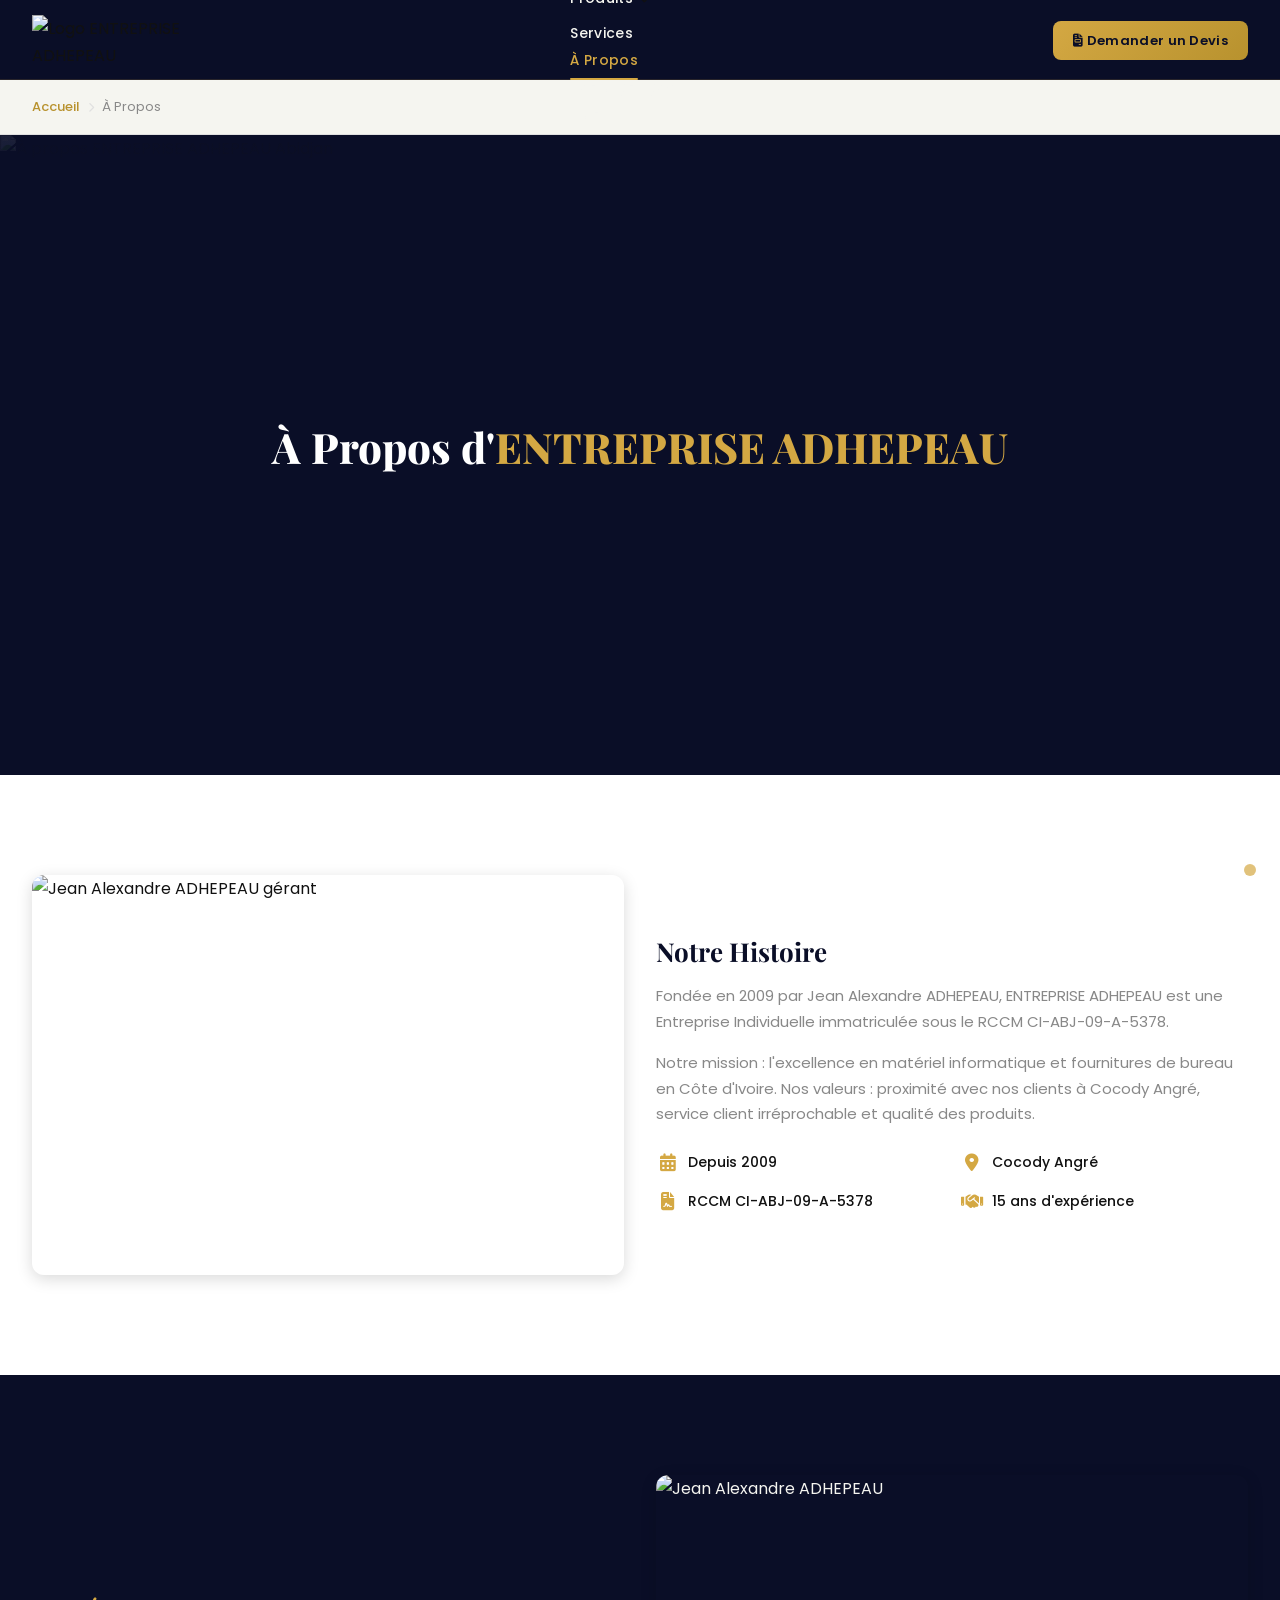
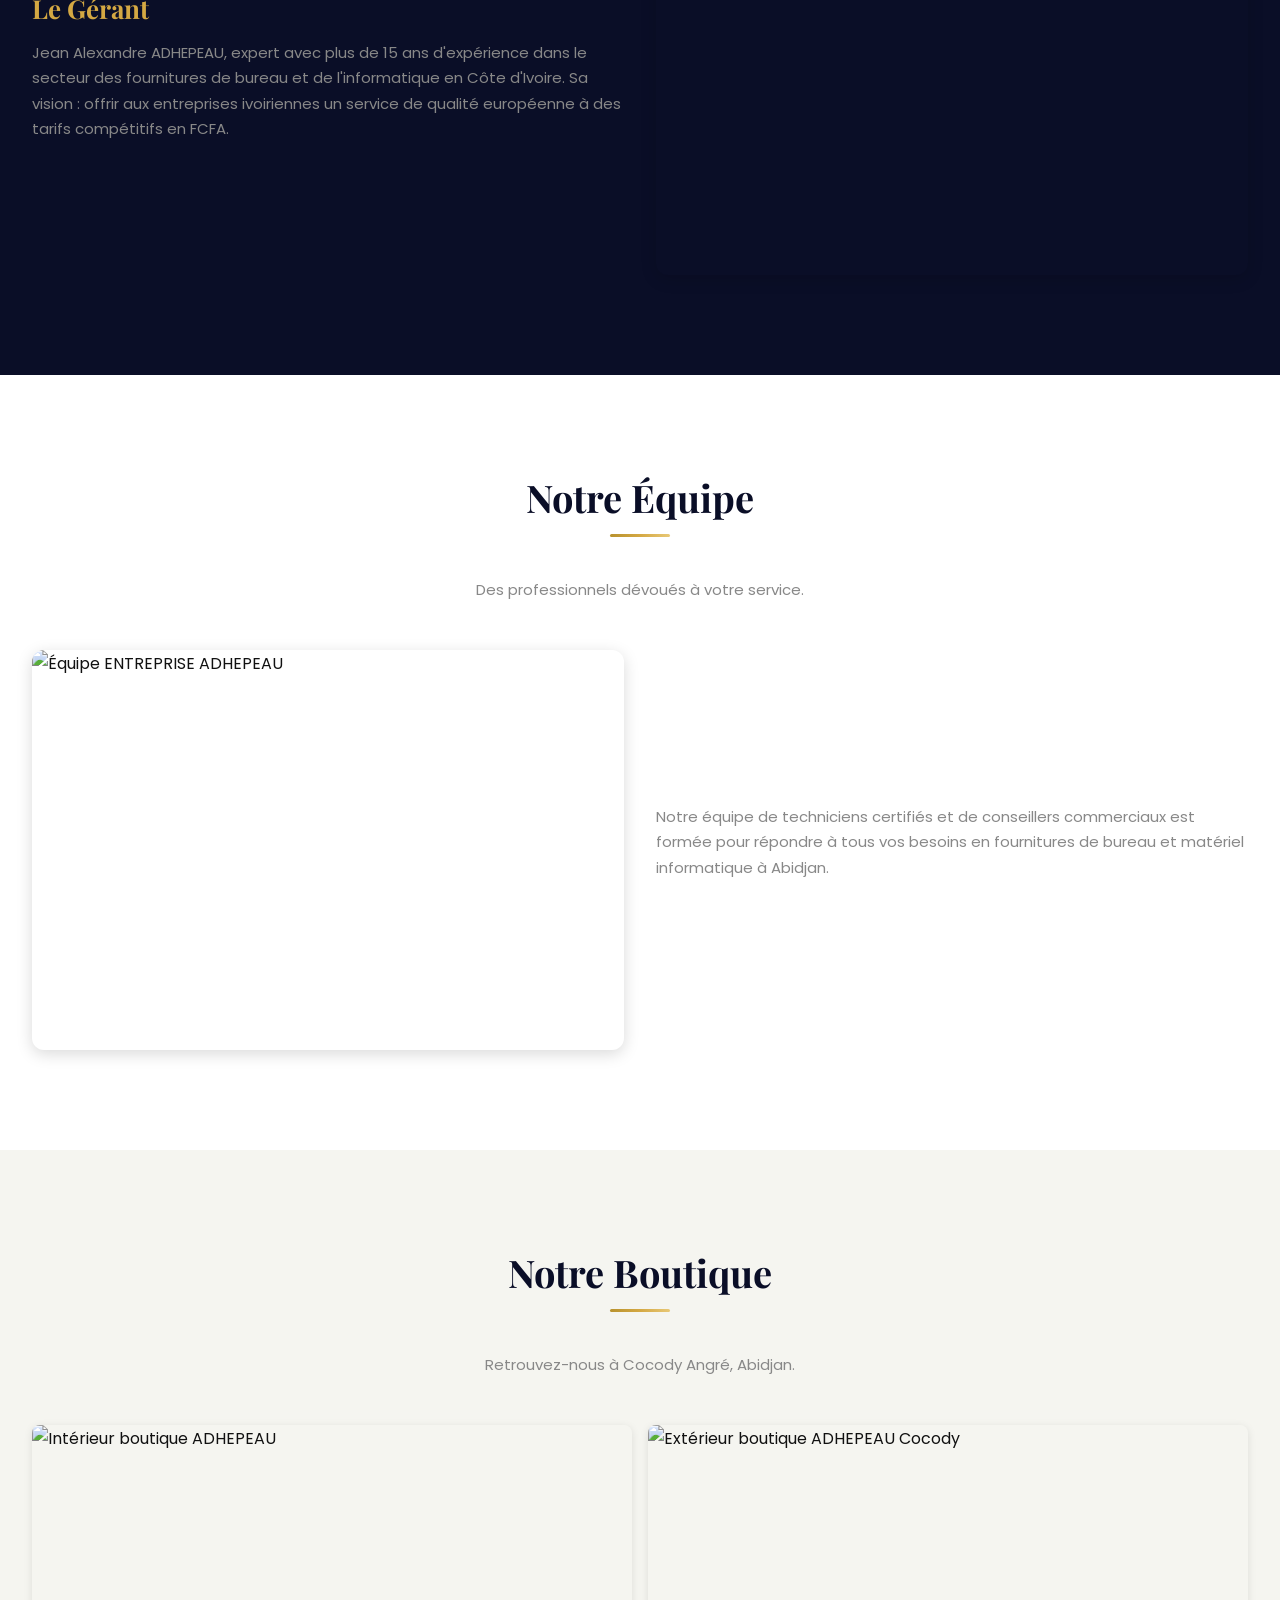
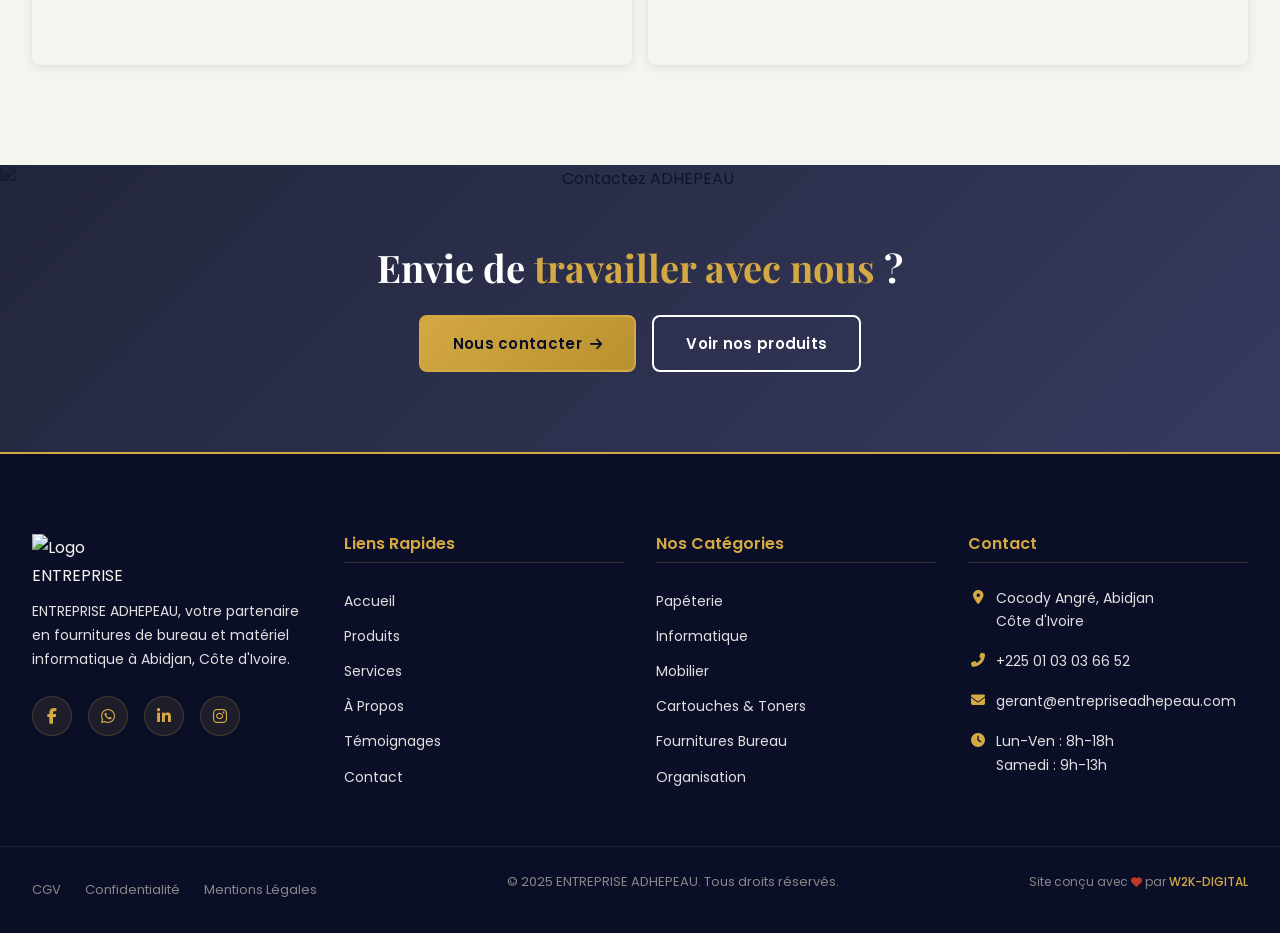
==== a-propos.html @ 92492544 "Create a-propos.html" ====
<!DOCTYPE html>
<html lang="fr">
<head>
  <meta charset="UTF-8">
  <meta name="viewport" content="width=device-width, initial-scale=1.0">
  <meta http-equiv="X-UA-Compatible" content="IE=edge">
  <title>À Propos ENTREPRISE ADHEPEAU | Abidjan Cocody</title>
  <meta name="description" content="Histoire et équipe ENTREPRISE ADHEPEAU : fournitures bureau Abidjan depuis 2009. Mission qualité en Côte d'Ivoire !">
  <meta name="robots" content="index, follow">
  <link rel="canonical" href="https://www.entrepriseadhepeau.com/a-propos.html">
  <meta property="og:title" content="À Propos ENTREPRISE ADHEPEAU | Abidjan Cocody">
  <meta property="og:description" content="Histoire et équipe ENTREPRISE ADHEPEAU : fournitures bureau Abidjan depuis 2009. Mission qualité en Côte d'Ivoire !">
  <meta property="og:image" content="images/a-propos/gerant-adhepeau.jpg">
  <meta property="og:url" content="https://www.entrepriseadhepeau.com/a-propos.html">
  <meta property="og:type" content="website">
  <meta property="og:locale" content="fr_CI">
  <meta name="twitter:card" content="summary_large_image">
  <meta name="twitter:title" content="À Propos ENTREPRISE ADHEPEAU | Abidjan Cocody">
  <meta name="twitter:description" content="Histoire et équipe ENTREPRISE ADHEPEAU : fournitures bureau Abidjan depuis 2009. Mission qualité en Côte d'Ivoire !">
  <meta name="twitter:image" content="images/a-propos/gerant-adhepeau.jpg">
  <link rel="icon" type="image/x-icon" href="images/logo/favicon.ico">
  <link rel="stylesheet" href="https://cdnjs.cloudflare.com/ajax/libs/font-awesome/6.5.1/css/all.min.css">
  <link rel="preconnect" href="https://fonts.googleapis.com">
  <link rel="preconnect" href="https://fonts.gstatic.com" crossorigin>
  <link rel="stylesheet" href="css/style.css">
</head>

<body data-next-page="temoignages.html">

  <header class="header" role="banner"><div class="container"><div class="header-logo"><a href="index.html"><img src="images/logo/logo-adhepeau.png" alt="Logo ENTREPRISE ADHEPEAU" width="160" height="50"></a></div><nav class="nav-menu" role="navigation"><ul><li><a href="index.html">Accueil</a></li><li class="nav-has-dropdown"><span class="nav-dropdown-toggle"><a href="produits.html">Produits</a><i class="fas fa-chevron-down"></i></span><ul class="nav-dropdown"><li><a href="papeterie.html"><i class="fas fa-pen-fancy"></i> Papéterie</a></li><li><a href="fournitures-bureau.html"><i class="fas fa-paperclip"></i> Fournitures Bureau</a></li><li><a href="informatique.html"><i class="fas fa-desktop"></i> Informatique</a></li><li><a href="cartouches-toners.html"><i class="fas fa-fill-drip"></i> Cartouches &amp; Toners</a></li><li><a href="mobilier.html"><i class="fas fa-chair"></i> Mobilier Bureau</a></li><li><a href="organisation-classement.html"><i class="fas fa-folder-open"></i> Organisation &amp; Classement</a></li></ul></li><li><a href="services.html">Services</a></li><li><a href="a-propos.html" class="active">À Propos</a></li><li><a href="temoignages.html">Témoignages</a></li><li><a href="contact.html">Contact</a></li></ul></nav><div class="header-cta"><a href="contact.html" class="btn-cta-header"><i class="fas fa-file-invoice"></i> Demander un Devis</a></div><button class="hamburger" aria-label="Ouvrir le menu"><i class="fas fa-bars"></i></button></div></header>

  <div class="mobile-menu-overlay"></div>
  <div class="mobile-menu"><div class="mobile-menu-header"><img src="images/logo/logo-adhepeau.png" alt="Logo" width="120" height="38"><button class="mobile-menu-close"><i class="fas fa-times"></i></button></div><ul class="mobile-nav"><li><a href="index.html"><i class="fas fa-home"></i> Accueil</a></li><li><span class="mobile-dropdown-toggle"><a href="produits.html"><i class="fas fa-boxes"></i> Produits</a><i class="fas fa-chevron-down"></i></span><ul class="mobile-dropdown"><li><a href="papeterie.html"><i class="fas fa-pen-fancy"></i> Papéterie</a></li><li><a href="fournitures-bureau.html"><i class="fas fa-paperclip"></i> Fournitures Bureau</a></li><li><a href="informatique.html"><i class="fas fa-desktop"></i> Informatique</a></li><li><a href="cartouches-toners.html"><i class="fas fa-fill-drip"></i> Cartouches &amp; Toners</a></li><li><a href="mobilier.html"><i class="fas fa-chair"></i> Mobilier Bureau</a></li><li><a href="organisation-classement.html"><i class="fas fa-folder-open"></i> Organisation &amp; Classement</a></li></ul></li><li><a href="services.html"><i class="fas fa-tools"></i> Services</a></li><li><a href="a-propos.html"><i class="fas fa-building"></i> À Propos</a></li><li><a href="temoignages.html"><i class="fas fa-star"></i> Témoignages</a></li><li><a href="contact.html"><i class="fas fa-envelope"></i> Contact</a></li></ul><div class="mobile-menu-cta"><a href="contact.html" class="btn btn-primary"><i class="fas fa-file-invoice"></i> Demander un Devis</a></div></div>

  <div class="header-spacer"></div>

  <nav class="breadcrumbs" aria-label="Fil d'Ariane"><div class="container"><ol class="breadcrumbs-list"><li><a href="index.html">Accueil</a></li><li class="separator"><i class="fas fa-chevron-right" style="font-size:10px"></i></li><li><span>À Propos</span></li></ol></div></nav>

  <main role="main">
    <section class="hero hero-inner" data-autoscroll>
      <div class="hero-bg"><picture><source srcset="images/hero/hero-a-propos.webp" type="image/webp"><img src="images/hero/hero-a-propos.jpg" alt="À propos ENTREPRISE ADHEPEAU Abidjan" width="1920" height="600"></picture></div>
      <div class="hero-overlay"></div>
      <div class="container"><div class="hero-content"><h1>À Propos d'<span>ENTREPRISE ADHEPEAU</span></h1></div></div>
    </section>

    <!-- Histoire -->
    <section class="section" data-autoscroll>
      <div class="container">
        <div class="about-grid">
          <div class="about-image"><picture><source srcset="images/a-propos/gerant-adhepeau.webp" type="image/webp"><img src="images/a-propos/gerant-adhepeau.jpg" alt="Jean Alexandre ADHEPEAU gérant" loading="lazy" width="600" height="400"></picture></div>
          <div class="about-text">
            <h2>Notre Histoire</h2>
            <p>Fondée en 2009 par Jean Alexandre ADHEPEAU, ENTREPRISE ADHEPEAU est une Entreprise Individuelle immatriculée sous le RCCM CI-ABJ-09-A-5378.</p>
            <p>Notre mission : l'excellence en matériel informatique et fournitures de bureau en Côte d'Ivoire. Nos valeurs : proximité avec nos clients à Cocody Angré, service client irréprochable et qualité des produits.</p>
            <div class="about-info">
              <div class="about-info-item"><i class="fas fa-calendar-alt"></i><span>Depuis 2009</span></div>
              <div class="about-info-item"><i class="fas fa-map-marker-alt"></i><span>Cocody Angré</span></div>
              <div class="about-info-item"><i class="fas fa-file-contract"></i><span>RCCM CI-ABJ-09-A-5378</span></div>
              <div class="about-info-item"><i class="fas fa-handshake"></i><span>15 ans d'expérience</span></div>
            </div>
          </div>
        </div>
      </div>
    </section>

    <!-- Gérant -->
    <section class="section section-nuit" data-autoscroll>
      <div class="container">
        <div class="about-grid">
          <div class="about-text">
            <h2>Le Gérant</h2>
            <p>Jean Alexandre ADHEPEAU, expert avec plus de 15 ans d'expérience dans le secteur des fournitures de bureau et de l'informatique en Côte d'Ivoire. Sa vision : offrir aux entreprises ivoiriennes un service de qualité européenne à des tarifs compétitifs en FCFA.</p>
          </div>
          <div class="about-image"><picture><source srcset="images/a-propos/gerant-adhepeau.webp" type="image/webp"><img src="images/a-propos/gerant-adhepeau.jpg" alt="Jean Alexandre ADHEPEAU" loading="lazy" width="600" height="400"></picture></div>
        </div>
      </div>
    </section>

    <!-- Équipe -->
    <section class="section" data-autoscroll>
      <div class="container">
        <div class="section-title"><h2>Notre Équipe</h2><p>Des professionnels dévoués à votre service.</p></div>
        <div class="about-grid">
          <div class="about-image"><picture><source srcset="images/a-propos/equipe-adhepeau.webp" type="image/webp"><img src="images/a-propos/equipe-adhepeau.jpg" alt="Équipe ENTREPRISE ADHEPEAU" loading="lazy" width="600" height="400"></picture></div>
          <div class="about-text"><p>Notre équipe de techniciens certifiés et de conseillers commerciaux est formée pour répondre à tous vos besoins en fournitures de bureau et matériel informatique à Abidjan.</p></div>
        </div>
      </div>
    </section>

    <!-- Boutique -->
    <section class="section section-blanc-casse" data-autoscroll>
      <div class="container">
        <div class="section-title"><h2>Notre Boutique</h2><p>Retrouvez-nous à Cocody Angré, Abidjan.</p></div>
        <div class="about-gallery">
          <div class="about-gallery-item"><picture><source srcset="images/a-propos/boutique-interieur.webp" type="image/webp"><img src="images/a-propos/boutique-interieur.jpg" alt="Intérieur boutique ADHEPEAU" loading="lazy" width="600" height="400"></picture></div>
          <div class="about-gallery-item"><picture><source srcset="images/a-propos/boutique-exterieur.webp" type="image/webp"><img src="images/a-propos/boutique-exterieur.jpg" alt="Extérieur boutique ADHEPEAU Cocody" loading="lazy" width="600" height="400"></picture></div>
        </div>
      </div>
    </section>

    <!-- CTA -->
    <section class="section-cta" data-autoscroll>
      <div class="hero-bg"><picture><source srcset="images/bg/bg-cta.webp" type="image/webp"><img src="images/bg/bg-cta.jpg" alt="Contactez ADHEPEAU" loading="lazy" width="1920" height="600"></picture></div>
      <div class="hero-overlay"></div>
      <div class="container"><div class="cta-content"><h2>Envie de <span>travailler avec nous</span> ?</h2><div class="hero-buttons" style="justify-content:center"><a href="contact.html" class="btn btn-primary">Nous contacter <i class="fas fa-arrow-right"></i></a><a href="produits.html" class="btn btn-secondary-light">Voir nos produits</a></div></div></div>
    </section>
  </main>

  <footer class="footer" role="contentinfo"><div class="footer-main"><div class="container"><div class="footer-grid"><div class="footer-col footer-about"><img src="images/logo/logo-adhepeau.png" alt="Logo ENTREPRISE ADHEPEAU" width="140" height="44"><p>ENTREPRISE ADHEPEAU, votre partenaire en fournitures de bureau et matériel informatique à Abidjan, Côte d'Ivoire.</p><div class="footer-social"><a href="#" target="_blank" rel="noopener" title="Facebook"><i class="fab fa-facebook-f"></i></a><a href="#" target="_blank" rel="noopener" title="WhatsApp"><i class="fab fa-whatsapp"></i></a><a href="#" target="_blank" rel="noopener" title="LinkedIn"><i class="fab fa-linkedin-in"></i></a><a href="#" target="_blank" rel="noopener" title="Instagram"><i class="fab fa-instagram"></i></a></div></div><div class="footer-col"><h4>Liens Rapides</h4><ul class="footer-links"><li><a href="index.html">Accueil</a></li><li><a href="produits.html">Produits</a></li><li><a href="services.html">Services</a></li><li><a href="a-propos.html">À Propos</a></li><li><a href="temoignages.html">Témoignages</a></li><li><a href="contact.html">Contact</a></li></ul></div><div class="footer-col"><h4>Nos Catégories</h4><ul class="footer-links"><li><a href="papeterie.html">Papéterie</a></li><li><a href="informatique.html">Informatique</a></li><li><a href="mobilier.html">Mobilier</a></li><li><a href="cartouches-toners.html">Cartouches &amp; Toners</a></li><li><a href="fournitures-bureau.html">Fournitures Bureau</a></li><li><a href="organisation-classement.html">Organisation</a></li></ul></div><div class="footer-col"><h4>Contact</h4><div class="footer-contact-item"><i class="fas fa-map-marker-alt"></i><span>Cocody Angré, Abidjan<br>Côte d'Ivoire</span></div><div class="footer-contact-item"><i class="fas fa-phone-alt"></i><a href="tel:+2250103036652">+225 01 03 03 66 52</a></div><div class="footer-contact-item"><i class="fas fa-envelope"></i><a href="mailto:gerant@entrepriseadhepeau.com">gerant@entrepriseadhepeau.com</a></div><div class="footer-contact-item"><i class="fas fa-clock"></i><span>Lun-Ven : 8h-18h<br>Samedi : 9h-13h</span></div></div></div></div></div><div class="footer-bottom"><div class="container"><div class="footer-legal-links"><a href="cgv.html">CGV</a><a href="confidentialite.html">Confidentialité</a><a href="mentions-legales.html">Mentions Légales</a></div><p class="footer-copyright">&copy; 2025 ENTREPRISE ADHEPEAU. Tous droits réservés.</p><p class="footer-credit">Site conçu avec <i class="fas fa-heart"></i> par <a href="mailto:contact@w2k-digital.com">W2K-DIGITAL</a></p></div></div></footer>

  <button class="scroll-top" aria-label="Retour en haut"><i class="fas fa-chevron-up"></i></button>
  <script src="js/main.js"></script>
  <script src="js/auto-scroll.js"></script>
  <script>W2KAutoScroll.init({ speed: 'slow', pauseDuration: 12, inactivityDelay: 45, showIndicator: true });</script>
</body>
</html>
---- css/style.css ----
/* ===========================================
   ENTREPRISE ADHEPEAU - Feuille de style principale
   Site premium fournitures bureau & informatique
   Cocody Angré, Abidjan - Côte d'Ivoire
   W2K-Digital 2025
   =========================================== */

/* --- Import Google Fonts --- */
@import url('https://fonts.googleapis.com/css2?family=Playfair+Display:wght@400;600;700;800&family=Poppins:wght@300;400;500;600;700&display=swap');

/* --- Variables CSS --- */
:root {
  /* Couleurs principales */
  --or-primary: #d4a843;
  --or-light: #e8c876;
  --or-dark: #b8922e;
  --nuit-primary: #0a0e27;
  --nuit-secondary: #131842;
  --nuit-light: #1a2055;

  /* Neutres */
  --blanc: #ffffff;
  --blanc-casse: #f5f5f0;
  --gris-clair: #e0e0e0;
  --gris: #888888;
  --noir: #111111;

  /* Accents (tirés du logo) */
  --accent-bleu: #1e3a5f;
  --accent-vert: #2d7d46;
  --accent-rouge: #c0392b;

  /* Texte */
  --texte-clair: #f5f5f0;
  --texte-sombre: #111111;
  --texte-or: #d4a843;

  /* Typographie */
  --font-heading: 'Playfair Display', serif;
  --font-body: 'Poppins', sans-serif;

  /* Espacement */
  --spacing-xs: 8px;
  --spacing-sm: 16px;
  --spacing-md: 24px;
  --spacing-lg: 32px;
  --spacing-xl: 48px;
  --spacing-xxl: 64px;
  --spacing-section: 80px;

  /* Dimensions */
  --container-max: 1280px;
  --header-height: 80px;
  --header-height-shrink: 64px;
  --border-radius: 8px;
  --border-radius-lg: 12px;

  /* Transitions */
  --transition: 0.3s ease;
  --transition-slow: 0.5s ease;

  /* Ombres */
  --shadow-sm: 0 2px 8px rgba(0, 0, 0, 0.1);
  --shadow-md: 0 4px 16px rgba(0, 0, 0, 0.15);
  --shadow-lg: 0 8px 32px rgba(0, 0, 0, 0.2);
  --shadow-or: 0 4px 20px rgba(212, 168, 67, 0.3);
}

/* --- Reset & Base --- */
*,
*::before,
*::after {
  margin: 0;
  padding: 0;
  box-sizing: border-box;
}

html {
  scroll-behavior: smooth;
  font-size: 16px;
  -webkit-text-size-adjust: 100%;
}

body {
  font-family: var(--font-body);
  font-weight: 400;
  line-height: 1.7;
  color: var(--texte-sombre);
  background-color: var(--blanc);
  overflow-x: hidden;
  -webkit-font-smoothing: antialiased;
  -moz-osx-font-smoothing: grayscale;
}

img {
  max-width: 100%;
  height: auto;
  display: block;
}

a {
  text-decoration: none;
  color: inherit;
  transition: color var(--transition);
}

ul, ol {
  list-style: none;
}

h1, h2, h3, h4, h5, h6 {
  font-family: var(--font-heading);
  font-weight: 700;
  line-height: 1.2;
  color: var(--nuit-primary);
}

/* Tailles typographiques mobile-first */
h1 { font-size: 34px; margin-bottom: var(--spacing-md); }
h2 { font-size: 26px; margin-bottom: var(--spacing-md); }
h3 { font-size: 22px; margin-bottom: var(--spacing-sm); }
h4 { font-size: 20px; margin-bottom: var(--spacing-sm); }
p { margin-bottom: var(--spacing-sm); }

/* --- Conteneur principal --- */
.container {
  width: 100%;
  max-width: var(--container-max);
  margin: 0 auto;
  padding: 0 var(--spacing-sm);
}

/* --- Section de base --- */
.section {
  padding: 48px 0;
}

.section-nuit {
  background-color: var(--nuit-primary);
  color: var(--texte-clair);
}

.section-nuit h2,
.section-nuit h3,
.section-nuit h4 {
  color: var(--or-primary);
}

.section-blanc-casse {
  background-color: var(--blanc-casse);
}

.section-title {
  text-align: center;
  margin-bottom: var(--spacing-xl);
  position: relative;
}

.section-title h2 {
  display: inline-block;
  position: relative;
  padding-bottom: var(--spacing-sm);
}

.section-title h2::after {
  content: '';
  position: absolute;
  bottom: 0;
  left: 50%;
  transform: translateX(-50%);
  width: 60px;
  height: 3px;
  background: linear-gradient(90deg, var(--or-dark), var(--or-primary), var(--or-light));
  border-radius: 2px;
}

.section-title p {
  color: var(--gris);
  font-size: 15px;
  max-width: 600px;
  margin: var(--spacing-sm) auto 0;
}

.section-nuit .section-title p {
  color: var(--gris-clair);
}

/* ===========================================
   HEADER - Navigation sticky
   =========================================== */
.header {
  position: fixed;
  top: 0;
  left: 0;
  width: 100%;
  height: var(--header-height);
  background-color: var(--nuit-primary);
  z-index: 1000;
  transition: all var(--transition);
  border-bottom: 1px solid rgba(212, 168, 67, 0.15);
}

.header.shrink {
  height: var(--header-height-shrink);
  box-shadow: var(--shadow-lg);
  background-color: rgba(10, 14, 39, 0.97);
}

.header .container {
  display: flex;
  align-items: center;
  justify-content: space-between;
  height: 100%;
}

/* Logo */
.header-logo a {
  display: flex;
  align-items: center;
  gap: var(--spacing-xs);
}

.header-logo img {
  height: 50px;
  width: auto;
  transition: height var(--transition);
}

.header.shrink .header-logo img {
  height: 40px;
}

/* Navigation desktop */
.nav-menu {
  display: none;
  align-items: center;
  gap: var(--spacing-lg);
}

.nav-menu li {
  position: relative;
}

.nav-menu li a {
  font-family: var(--font-body);
  font-size: 14px;
  font-weight: 500;
  color: var(--texte-clair);
  padding: 8px 0;
  position: relative;
  letter-spacing: 0.3px;
  transition: color var(--transition);
}

.nav-menu li a:hover,
.nav-menu li a.active {
  color: var(--or-primary);
}

.nav-menu li a.active::after {
  content: '';
  position: absolute;
  bottom: -2px;
  left: 0;
  width: 100%;
  height: 2px;
  background: var(--or-primary);
  border-radius: 1px;
}

/* Dropdown produits */
.nav-dropdown-toggle {
  cursor: pointer;
  display: flex;
  align-items: center;
  gap: 6px;
}

.nav-dropdown-toggle i {
  font-size: 10px;
  transition: transform var(--transition);
}

.nav-dropdown-toggle.open i {
  transform: rotate(180deg);
}

.nav-dropdown {
  position: absolute;
  top: 100%;
  left: -16px;
  min-width: 240px;
  background-color: var(--nuit-secondary);
  border: 1px solid rgba(212, 168, 67, 0.15);
  border-radius: var(--border-radius);
  padding: var(--spacing-xs) 0;
  opacity: 0;
  visibility: hidden;
  transform: translateY(10px);
  transition: all var(--transition);
  box-shadow: var(--shadow-lg);
  margin-top: 12px;
}

.nav-dropdown.open {
  opacity: 1;
  visibility: visible;
  transform: translateY(0);
}

.nav-dropdown li a {
  display: flex;
  align-items: center;
  gap: var(--spacing-xs);
  padding: 10px var(--spacing-sm);
  font-size: 13px;
  color: var(--texte-clair);
  transition: all var(--transition);
}

.nav-dropdown li a i {
  color: var(--or-primary);
  width: 20px;
  text-align: center;
  font-size: 13px;
}

.nav-dropdown li a:hover {
  background-color: rgba(212, 168, 67, 0.1);
  color: var(--or-primary);
  padding-left: 24px;
}

/* CTA Header */
.header-cta {
  display: none;
}

.header-cta .btn-cta-header {
  font-family: var(--font-body);
  font-size: 13px;
  font-weight: 600;
  padding: 10px 20px;
  background: linear-gradient(135deg, var(--or-primary), var(--or-dark));
  color: var(--nuit-primary);
  border: none;
  border-radius: var(--border-radius);
  cursor: pointer;
  transition: all var(--transition);
  letter-spacing: 0.3px;
  white-space: nowrap;
}

.header-cta .btn-cta-header:hover {
  background: linear-gradient(135deg, var(--or-light), var(--or-primary));
  box-shadow: var(--shadow-or);
  transform: translateY(-1px);
}

/* Hamburger mobile */
.hamburger {
  display: flex;
  align-items: center;
  justify-content: center;
  width: 44px;
  height: 44px;
  background: none;
  border: 1px solid rgba(212, 168, 67, 0.3);
  border-radius: var(--border-radius);
  cursor: pointer;
  color: var(--or-primary);
  font-size: 20px;
  transition: all var(--transition);
}

.hamburger:hover {
  background-color: rgba(212, 168, 67, 0.1);
  border-color: var(--or-primary);
}

/* Menu mobile (drawer) */
.mobile-menu {
  position: fixed;
  top: 0;
  right: -100%;
  width: 85%;
  max-width: 360px;
  height: 100vh;
  background-color: var(--nuit-primary);
  z-index: 2000;
  transition: right var(--transition-slow);
  overflow-y: auto;
  border-left: 2px solid rgba(212, 168, 67, 0.2);
}

.mobile-menu.open {
  right: 0;
}

.mobile-menu-overlay {
  position: fixed;
  top: 0;
  left: 0;
  width: 100%;
  height: 100%;
  background-color: rgba(0, 0, 0, 0.6);
  z-index: 1999;
  opacity: 0;
  visibility: hidden;
  transition: all var(--transition);
}

.mobile-menu-overlay.open {
  opacity: 1;
  visibility: visible;
}

.mobile-menu-header {
  display: flex;
  align-items: center;
  justify-content: space-between;
  padding: var(--spacing-md);
  border-bottom: 1px solid rgba(212, 168, 67, 0.15);
}

.mobile-menu-header img {
  height: 40px;
}

.mobile-menu-close {
  width: 44px;
  height: 44px;
  display: flex;
  align-items: center;
  justify-content: center;
  background: none;
  border: 1px solid rgba(212, 168, 67, 0.3);
  border-radius: var(--border-radius);
  color: var(--or-primary);
  font-size: 18px;
  cursor: pointer;
  transition: all var(--transition);
}

.mobile-menu-close:hover {
  background-color: rgba(212, 168, 67, 0.1);
}

.mobile-nav {
  padding: var(--spacing-md);
}

.mobile-nav li {
  border-bottom: 1px solid rgba(255, 255, 255, 0.05);
}

.mobile-nav li a {
  display: flex;
  align-items: center;
  gap: var(--spacing-sm);
  padding: 14px var(--spacing-xs);
  color: var(--texte-clair);
  font-size: 15px;
  font-weight: 500;
  transition: all var(--transition);
}

.mobile-nav li a:hover,
.mobile-nav li a.active {
  color: var(--or-primary);
  padding-left: var(--spacing-sm);
}

.mobile-nav li a i {
  color: var(--or-primary);
  width: 24px;
  text-align: center;
}

/* Sous-menu mobile produits */
.mobile-dropdown-toggle {
  display: flex;
  align-items: center;
  justify-content: space-between;
  width: 100%;
  cursor: pointer;
}

.mobile-dropdown-toggle i.fa-chevron-down {
  transition: transform var(--transition);
}

.mobile-dropdown-toggle.open i.fa-chevron-down {
  transform: rotate(180deg);
}

.mobile-dropdown {
  display: none;
  padding-left: var(--spacing-md);
}

.mobile-dropdown.open {
  display: block;
}

.mobile-dropdown li a {
  font-size: 14px;
  padding: 10px var(--spacing-xs);
  color: var(--gris-clair);
}

.mobile-dropdown li a:hover {
  color: var(--or-primary);
}

.mobile-menu-cta {
  padding: var(--spacing-md);
  border-top: 1px solid rgba(212, 168, 67, 0.15);
}

.mobile-menu-cta .btn-primary {
  width: 100%;
  text-align: center;
}

/* Espace sous le header fixe */
.header-spacer {
  height: var(--header-height);
}

/* ===========================================
   BREADCRUMBS
   =========================================== */
.breadcrumbs {
  padding: var(--spacing-sm) 0;
  background-color: var(--blanc-casse);
  border-bottom: 1px solid var(--gris-clair);
}

.breadcrumbs-list {
  display: flex;
  align-items: center;
  gap: var(--spacing-xs);
  font-size: 13px;
  color: var(--gris);
  flex-wrap: wrap;
}

.breadcrumbs-list a {
  color: var(--or-dark);
  font-weight: 500;
}

.breadcrumbs-list a:hover {
  color: var(--or-primary);
  text-decoration: underline;
}

.breadcrumbs-list span {
  color: var(--gris);
}

.breadcrumbs-list .separator {
  color: var(--gris-clair);
  font-size: 11px;
}

/* ===========================================
   BOUTONS
   =========================================== */
.btn {
  display: inline-flex;
  align-items: center;
  justify-content: center;
  gap: var(--spacing-xs);
  font-family: var(--font-body);
  font-weight: 600;
  font-size: 15px;
  padding: 14px 32px;
  border-radius: var(--border-radius);
  border: 2px solid transparent;
  cursor: pointer;
  transition: all var(--transition);
  letter-spacing: 0.3px;
  min-height: 48px;
}

.btn-primary {
  background: linear-gradient(135deg, var(--or-primary), var(--or-dark));
  color: var(--nuit-primary);
  border-color: var(--or-primary);
}

.btn-primary:hover {
  background: linear-gradient(135deg, var(--or-light), var(--or-primary));
  box-shadow: var(--shadow-or);
  transform: translateY(-2px);
}

.btn-secondary {
  background: transparent;
  color: var(--or-primary);
  border-color: var(--or-primary);
}

.btn-secondary:hover {
  background-color: var(--or-primary);
  color: var(--nuit-primary);
  transform: translateY(-2px);
}

.btn-secondary-light {
  background: transparent;
  color: var(--blanc);
  border-color: var(--blanc);
}

.btn-secondary-light:hover {
  background-color: var(--blanc);
  color: var(--nuit-primary);
}

.btn i {
  font-size: 14px;
}

/* ===========================================
   SECTION HERO
   =========================================== */
.hero {
  position: relative;
  min-height: 500px;
  display: flex;
  align-items: center;
  overflow: hidden;
  background-color: var(--nuit-primary);
}

.hero-bg {
  position: absolute;
  top: 0;
  left: 0;
  width: 100%;
  height: 100%;
  z-index: 1;
}

.hero-bg img {
  width: 100%;
  height: 100%;
  object-fit: cover;
}

.hero-overlay {
  position: absolute;
  top: 0;
  left: 0;
  width: 100%;
  height: 100%;
  background: linear-gradient(
    135deg,
    rgba(10, 14, 39, 0.92) 0%,
    rgba(10, 14, 39, 0.75) 50%,
    rgba(10, 14, 39, 0.85) 100%
  );
  z-index: 2;
}

.hero-content {
  position: relative;
  z-index: 3;
  max-width: 720px;
  padding: var(--spacing-section) 0;
}

.hero-content h1 {
  color: var(--blanc);
  font-weight: 800;
  margin-bottom: var(--spacing-sm);
}

.hero-content h1 span {
  color: var(--or-primary);
}

.hero-slogan {
  font-size: 17px;
  font-weight: 500;
  color: var(--or-light);
  margin-bottom: var(--spacing-sm);
  line-height: 1.5;
}

.hero-text {
  font-size: 15px;
  color: var(--gris-clair);
  line-height: 1.7;
  margin-bottom: var(--spacing-lg);
}

.hero-buttons {
  display: flex;
  flex-wrap: wrap;
  gap: var(--spacing-sm);
}

/* Hero pages intérieures (plus compact) */
.hero-inner {
  min-height: 280px;
  padding: var(--spacing-xl) 0;
}

.hero-inner .hero-content {
  padding: var(--spacing-xl) 0;
  text-align: center;
  max-width: 100%;
}

.hero-inner .hero-content h1 {
  font-size: 30px;
}

.hero-inner .hero-content p {
  max-width: 600px;
  margin-left: auto;
  margin-right: auto;
}

/* ===========================================
   CARTES CATEGORIES
   =========================================== */
.categories-grid {
  display: grid;
  grid-template-columns: 1fr;
  gap: var(--spacing-md);
}

.category-card {
  background-color: var(--blanc);
  border: 1px solid var(--gris-clair);
  border-radius: var(--border-radius-lg);
  overflow: hidden;
  transition: all var(--transition);
  display: flex;
  flex-direction: column;
}

.category-card:hover {
  transform: translateY(-4px);
  box-shadow: var(--shadow-md);
  border-color: var(--or-primary);
}

.category-card-image {
  position: relative;
  overflow: hidden;
  height: 200px;
}

.category-card-image img {
  width: 100%;
  height: 100%;
  object-fit: cover;
  transition: transform var(--transition-slow);
}

.category-card:hover .category-card-image img {
  transform: scale(1.05);
}

.category-card-icon {
  position: absolute;
  top: var(--spacing-sm);
  left: var(--spacing-sm);
  width: 44px;
  height: 44px;
  background: linear-gradient(135deg, var(--or-primary), var(--or-dark));
  border-radius: 50%;
  display: flex;
  align-items: center;
  justify-content: center;
  color: var(--nuit-primary);
  font-size: 16px;
  box-shadow: var(--shadow-sm);
}

.category-card-body {
  padding: var(--spacing-md);
  flex: 1;
  display: flex;
  flex-direction: column;
}

.category-card-body h3 {
  font-size: 18px;
  margin-bottom: var(--spacing-xs);
  color: var(--nuit-primary);
}

.category-card-body p {
  font-size: 14px;
  color: var(--gris);
  line-height: 1.6;
  flex: 1;
}

.category-card-link {
  display: inline-flex;
  align-items: center;
  gap: 6px;
  font-size: 14px;
  font-weight: 600;
  color: var(--or-dark);
  margin-top: var(--spacing-sm);
  transition: all var(--transition);
}

.category-card-link:hover {
  color: var(--or-primary);
  gap: 10px;
}

/* ===========================================
   SECTION AVANTAGES
   =========================================== */
.avantages-grid {
  display: grid;
  grid-template-columns: 1fr;
  gap: var(--spacing-md);
}

.avantage-item {
  text-align: center;
  padding: var(--spacing-lg);
  background-color: var(--nuit-secondary);
  border-radius: var(--border-radius-lg);
  border: 1px solid rgba(212, 168, 67, 0.1);
  transition: all var(--transition);
}

.avantage-item:hover {
  border-color: rgba(212, 168, 67, 0.3);
  transform: translateY(-3px);
  box-shadow: 0 8px 24px rgba(0, 0, 0, 0.3);
}

.avantage-icon {
  width: 64px;
  height: 64px;
  margin: 0 auto var(--spacing-sm);
  background: linear-gradient(135deg, rgba(212, 168, 67, 0.15), rgba(212, 168, 67, 0.05));
  border-radius: 50%;
  display: flex;
  align-items: center;
  justify-content: center;
  font-size: 24px;
  color: var(--or-primary);
  border: 1px solid rgba(212, 168, 67, 0.2);
}

.avantage-item h3 {
  font-size: 18px;
  margin-bottom: var(--spacing-xs);
  color: var(--or-primary);
  font-family: var(--font-body);
  font-weight: 600;
}

.avantage-item p {
  font-size: 14px;
  color: var(--gris-clair);
  line-height: 1.6;
}

/* ===========================================
   SECTION CTA (Appel à l'action)
   =========================================== */
.section-cta {
  position: relative;
  padding: var(--spacing-section) 0;
  text-align: center;
  overflow: hidden;
}

.section-cta .hero-bg,
.section-cta .hero-overlay {
  position: absolute;
  top: 0;
  left: 0;
  width: 100%;
  height: 100%;
}

.section-cta .hero-overlay {
  background: linear-gradient(
    135deg,
    rgba(10, 14, 39, 0.9) 0%,
    rgba(19, 24, 66, 0.85) 100%
  );
  z-index: 2;
}

.section-cta .hero-bg {
  z-index: 1;
}

.cta-content {
  position: relative;
  z-index: 3;
}

.cta-content h2 {
  color: var(--blanc);
  margin-bottom: var(--spacing-md);
}

.cta-content h2 span {
  color: var(--or-primary);
}

.cta-content p {
  color: var(--gris-clair);
  font-size: 16px;
  max-width: 600px;
  margin: 0 auto var(--spacing-lg);
}

/* ===========================================
   TÉMOIGNAGES
   =========================================== */
.temoignages-grid {
  display: grid;
  grid-template-columns: 1fr;
  gap: var(--spacing-md);
}

.temoignage-card {
  background-color: var(--blanc);
  border-radius: var(--border-radius-lg);
  padding: var(--spacing-lg);
  box-shadow: var(--shadow-sm);
  border: 1px solid var(--gris-clair);
  transition: all var(--transition);
  position: relative;
}

.temoignage-card:hover {
  box-shadow: var(--shadow-md);
  transform: translateY(-3px);
}

.temoignage-quote {
  color: var(--or-primary);
  font-size: 28px;
  margin-bottom: var(--spacing-sm);
  opacity: 0.6;
}

.temoignage-text {
  font-size: 15px;
  font-style: italic;
  color: var(--texte-sombre);
  line-height: 1.7;
  margin-bottom: var(--spacing-md);
}

.temoignage-stars {
  display: flex;
  gap: 3px;
  margin-bottom: var(--spacing-sm);
}

.temoignage-stars i {
  color: var(--or-primary);
  font-size: 14px;
}

.temoignage-author {
  display: flex;
  align-items: center;
  gap: var(--spacing-sm);
}

.temoignage-author img {
  width: 48px;
  height: 48px;
  border-radius: 50%;
  object-fit: cover;
  border: 2px solid var(--or-primary);
}

.temoignage-author-fallback {
  width: 48px;
  height: 48px;
  border-radius: 50%;
  background: linear-gradient(135deg, var(--nuit-primary), var(--nuit-secondary));
  display: flex;
  align-items: center;
  justify-content: center;
  color: var(--or-primary);
  font-size: 20px;
}

.temoignage-author-info strong {
  display: block;
  font-size: 14px;
  font-weight: 600;
  color: var(--nuit-primary);
}

.temoignage-author-info span {
  font-size: 13px;
  color: var(--gris);
}

/* ===========================================
   FORMULAIRE CONTACT
   =========================================== */
.form-contact {
  max-width: 720px;
  margin: 0 auto;
}

.form-group {
  margin-bottom: var(--spacing-md);
  position: relative;
}

.form-group label {
  display: block;
  font-size: 14px;
  font-weight: 600;
  color: var(--nuit-primary);
  margin-bottom: var(--spacing-xs);
}

.form-input-wrapper {
  position: relative;
}

.form-input-wrapper i {
  position: absolute;
  left: 14px;
  top: 50%;
  transform: translateY(-50%);
  color: var(--or-primary);
  font-size: 14px;
  z-index: 1;
}

.form-input-wrapper input,
.form-input-wrapper select {
  width: 100%;
  padding: 14px 14px 14px 44px;
  font-family: var(--font-body);
  font-size: 15px;
  color: var(--texte-sombre);
  background-color: var(--blanc);
  border: 1px solid var(--gris-clair);
  border-radius: var(--border-radius);
  transition: all var(--transition);
  min-height: 48px;
  appearance: none;
}

.form-input-wrapper textarea {
  width: 100%;
  padding: 14px 14px 14px 44px;
  font-family: var(--font-body);
  font-size: 15px;
  color: var(--texte-sombre);
  background-color: var(--blanc);
  border: 1px solid var(--gris-clair);
  border-radius: var(--border-radius);
  transition: all var(--transition);
  min-height: 140px;
  resize: vertical;
}

.form-input-wrapper textarea + i {
  top: 20px;
  transform: none;
}

.form-input-wrapper input:focus,
.form-input-wrapper select:focus,
.form-input-wrapper textarea:focus {
  outline: none;
  border-color: var(--or-primary);
  box-shadow: 0 0 0 3px rgba(212, 168, 67, 0.15);
}

.form-input-wrapper input::placeholder,
.form-input-wrapper textarea::placeholder {
  color: var(--gris);
}

.form-row {
  display: grid;
  grid-template-columns: 1fr;
  gap: var(--spacing-md);
}

.form-message {
  padding: var(--spacing-sm);
  border-radius: var(--border-radius);
  font-size: 14px;
  display: none;
  margin-bottom: var(--spacing-md);
}

.form-message.success {
  display: block;
  background-color: rgba(45, 125, 70, 0.1);
  color: var(--accent-vert);
  border: 1px solid rgba(45, 125, 70, 0.3);
}

.form-message.error {
  display: block;
  background-color: rgba(192, 57, 43, 0.1);
  color: var(--accent-rouge);
  border: 1px solid rgba(192, 57, 43, 0.3);
}

/* ===========================================
   SERVICES (grille)
   =========================================== */
.services-grid {
  display: grid;
  grid-template-columns: 1fr;
  gap: var(--spacing-md);
}

.service-card {
  background-color: var(--blanc);
  border-radius: var(--border-radius-lg);
  overflow: hidden;
  border: 1px solid var(--gris-clair);
  transition: all var(--transition);
}

.service-card:hover {
  transform: translateY(-4px);
  box-shadow: var(--shadow-md);
  border-color: var(--or-primary);
}

.service-card-image {
  height: 200px;
  overflow: hidden;
}

.service-card-image img {
  width: 100%;
  height: 100%;
  object-fit: cover;
  transition: transform var(--transition-slow);
}

.service-card:hover .service-card-image img {
  transform: scale(1.05);
}

.service-card-body {
  padding: var(--spacing-md);
}

.service-card-body h3 {
  display: flex;
  align-items: center;
  gap: var(--spacing-xs);
  font-size: 18px;
  margin-bottom: var(--spacing-xs);
}

.service-card-body h3 i {
  color: var(--or-primary);
  font-size: 20px;
}

.service-card-body p {
  font-size: 14px;
  color: var(--gris);
  line-height: 1.6;
}

/* ===========================================
   PRODUITS (page catalogue)
   =========================================== */
.produits-section {
  padding: var(--spacing-xl) 0;
  border-bottom: 1px solid var(--gris-clair);
}

.produits-section:last-child {
  border-bottom: none;
}

.produit-category-header {
  display: flex;
  align-items: center;
  gap: var(--spacing-sm);
  margin-bottom: var(--spacing-md);
}

.produit-category-header i {
  font-size: 28px;
  color: var(--or-primary);
}

.produit-category-header h3 {
  font-size: 22px;
  color: var(--nuit-primary);
}

.produits-liste {
  display: grid;
  grid-template-columns: 1fr;
  gap: var(--spacing-sm);
}

.produit-item {
  display: flex;
  align-items: center;
  gap: var(--spacing-sm);
  padding: var(--spacing-sm);
  background-color: var(--blanc-casse);
  border-radius: var(--border-radius);
  transition: all var(--transition);
}

.produit-item:hover {
  background-color: var(--blanc);
  box-shadow: var(--shadow-sm);
}

.produit-item-image {
  width: 80px;
  height: 80px;
  border-radius: var(--border-radius);
  overflow: hidden;
  flex-shrink: 0;
}

.produit-item-image img {
  width: 100%;
  height: 100%;
  object-fit: cover;
}

.produit-item-info h4 {
  font-size: 15px;
  font-family: var(--font-body);
  font-weight: 600;
  margin-bottom: 4px;
}

.produit-item-info p {
  font-size: 13px;
  color: var(--gris);
  margin-bottom: 0;
}

.produit-prix {
  font-weight: 700;
  color: var(--or-dark);
  font-size: 14px;
}

/* ===========================================
   PAGES LÉGALES
   =========================================== */
.legal-content {
  max-width: 800px;
  margin: 0 auto;
  padding: var(--spacing-xl) 0;
}

.legal-content h2 {
  font-size: 22px;
  color: var(--nuit-primary);
  margin-top: var(--spacing-lg);
  margin-bottom: var(--spacing-sm);
  padding-bottom: var(--spacing-xs);
  border-bottom: 2px solid var(--or-primary);
}

.legal-content h3 {
  font-size: 18px;
  margin-top: var(--spacing-md);
}

.legal-content p,
.legal-content li {
  font-size: 15px;
  color: var(--gris);
  line-height: 1.8;
}

.legal-content ul {
  padding-left: var(--spacing-md);
  margin-bottom: var(--spacing-sm);
}

.legal-content ul li {
  position: relative;
  padding-left: var(--spacing-sm);
  margin-bottom: var(--spacing-xs);
}

.legal-content ul li::before {
  content: '';
  position: absolute;
  left: 0;
  top: 10px;
  width: 6px;
  height: 6px;
  background-color: var(--or-primary);
  border-radius: 50%;
}

/* ===========================================
   À PROPOS
   =========================================== */
.about-grid {
  display: grid;
  grid-template-columns: 1fr;
  gap: var(--spacing-lg);
  align-items: center;
}

.about-image {
  border-radius: var(--border-radius-lg);
  overflow: hidden;
  box-shadow: var(--shadow-md);
}

.about-image img {
  width: 100%;
  height: 300px;
  object-fit: cover;
}

.about-text h2 {
  font-size: 26px;
  margin-bottom: var(--spacing-sm);
}

.about-text p {
  font-size: 15px;
  color: var(--gris);
  line-height: 1.7;
}

.about-info {
  display: grid;
  grid-template-columns: 1fr 1fr;
  gap: var(--spacing-sm);
  margin-top: var(--spacing-md);
}

.about-info-item {
  display: flex;
  align-items: center;
  gap: var(--spacing-xs);
}

.about-info-item i {
  color: var(--or-primary);
  font-size: 18px;
  width: 24px;
  text-align: center;
}

.about-info-item span {
  font-size: 14px;
  font-weight: 500;
}

/* Galerie à propos */
.about-gallery {
  display: grid;
  grid-template-columns: 1fr 1fr;
  gap: var(--spacing-sm);
}

.about-gallery-item {
  border-radius: var(--border-radius);
  overflow: hidden;
  box-shadow: var(--shadow-sm);
}

.about-gallery-item img {
  width: 100%;
  height: 180px;
  object-fit: cover;
  transition: transform var(--transition-slow);
}

.about-gallery-item:hover img {
  transform: scale(1.05);
}

/* ===========================================
   CONTACT - Coordonnées
   =========================================== */
.contact-grid {
  display: grid;
  grid-template-columns: 1fr;
  gap: var(--spacing-lg);
}

.contact-info-card {
  background-color: var(--nuit-primary);
  border-radius: var(--border-radius-lg);
  padding: var(--spacing-lg);
  color: var(--texte-clair);
}

.contact-info-item {
  display: flex;
  align-items: flex-start;
  gap: var(--spacing-sm);
  margin-bottom: var(--spacing-md);
}

.contact-info-item:last-child {
  margin-bottom: 0;
}

.contact-info-item i {
  color: var(--or-primary);
  font-size: 18px;
  width: 24px;
  text-align: center;
  margin-top: 3px;
}

.contact-info-item strong {
  display: block;
  font-size: 14px;
  color: var(--or-light);
  margin-bottom: 4px;
}

.contact-info-item span,
.contact-info-item a {
  font-size: 14px;
  color: var(--gris-clair);
  line-height: 1.5;
}

.contact-info-item a:hover {
  color: var(--or-primary);
}

/* Paiements acceptés */
.paiements-section {
  margin-top: var(--spacing-lg);
  padding-top: var(--spacing-md);
  border-top: 1px solid rgba(212, 168, 67, 0.15);
}

.paiements-section h4 {
  color: var(--or-primary);
  font-size: 16px;
  font-family: var(--font-body);
  margin-bottom: var(--spacing-sm);
}

.paiements-grid {
  display: flex;
  gap: var(--spacing-md);
  flex-wrap: wrap;
}

.paiement-item {
  display: flex;
  align-items: center;
  gap: var(--spacing-xs);
  font-size: 13px;
  color: var(--gris-clair);
}

.paiement-item i {
  color: var(--or-primary);
  font-size: 16px;
}

/* ===========================================
   FOOTER
   =========================================== */
.footer {
  background-color: var(--nuit-primary);
  color: var(--texte-clair);
  border-top: 2px solid var(--or-primary);
}

.footer-main {
  padding: var(--spacing-section) 0 var(--spacing-xl);
}

.footer-grid {
  display: grid;
  grid-template-columns: 1fr;
  gap: var(--spacing-lg);
}

.footer-col h4 {
  font-family: var(--font-body);
  font-weight: 600;
  font-size: 16px;
  color: var(--or-primary);
  margin-bottom: var(--spacing-md);
  padding-bottom: var(--spacing-xs);
  border-bottom: 1px solid rgba(212, 168, 67, 0.2);
}

.footer-about p {
  font-size: 14px;
  color: var(--gris-clair);
  line-height: 1.7;
}

.footer-about img {
  height: 50px;
  margin-bottom: var(--spacing-sm);
}

.footer-links li {
  margin-bottom: var(--spacing-xs);
}

.footer-links li a {
  font-size: 14px;
  color: var(--gris-clair);
  transition: all var(--transition);
  display: inline-flex;
  align-items: center;
  gap: 6px;
}

.footer-links li a:hover {
  color: var(--or-primary);
  padding-left: 6px;
}

.footer-contact-item {
  display: flex;
  align-items: flex-start;
  gap: var(--spacing-xs);
  margin-bottom: var(--spacing-sm);
  font-size: 14px;
  color: var(--gris-clair);
}

.footer-contact-item i {
  color: var(--or-primary);
  width: 20px;
  text-align: center;
  margin-top: 3px;
  font-size: 14px;
}

.footer-contact-item a {
  color: var(--gris-clair);
}

.footer-contact-item a:hover {
  color: var(--or-primary);
}

/* Réseaux sociaux footer */
.footer-social {
  display: flex;
  gap: var(--spacing-sm);
  margin-top: var(--spacing-md);
}

.footer-social a {
  width: 40px;
  height: 40px;
  display: flex;
  align-items: center;
  justify-content: center;
  background-color: rgba(212, 168, 67, 0.1);
  border: 1px solid rgba(212, 168, 67, 0.2);
  border-radius: 50%;
  color: var(--or-primary);
  font-size: 16px;
  transition: all var(--transition);
}

.footer-social a:hover {
  background-color: var(--or-primary);
  color: var(--nuit-primary);
  transform: translateY(-2px);
  box-shadow: var(--shadow-or);
}

/* Footer bottom */
.footer-bottom {
  padding: var(--spacing-md) 0;
  border-top: 1px solid rgba(255, 255, 255, 0.08);
}

.footer-bottom .container {
  display: flex;
  flex-direction: column;
  align-items: center;
  gap: var(--spacing-sm);
  text-align: center;
}

.footer-legal-links {
  display: flex;
  gap: var(--spacing-md);
  flex-wrap: wrap;
  justify-content: center;
}

.footer-legal-links a {
  font-size: 13px;
  color: var(--gris);
  transition: color var(--transition);
}

.footer-legal-links a:hover {
  color: var(--or-primary);
}

.footer-copyright {
  font-size: 13px;
  color: var(--gris);
}

.footer-credit {
  font-size: 12px;
  color: var(--gris);
}

.footer-credit a {
  color: var(--or-primary);
  font-weight: 500;
}

.footer-credit a:hover {
  text-decoration: underline;
}

.footer-credit i {
  color: var(--accent-rouge);
  font-size: 11px;
}

/* ===========================================
   SCROLL TO TOP
   =========================================== */
.scroll-top {
  position: fixed;
  bottom: 24px;
  right: 70px;
  width: 44px;
  height: 44px;
  background: linear-gradient(135deg, var(--or-primary), var(--or-dark));
  color: var(--nuit-primary);
  border: none;
  border-radius: 50%;
  font-size: 16px;
  cursor: pointer;
  opacity: 0;
  visibility: hidden;
  transform: translateY(10px);
  transition: all var(--transition);
  z-index: 998;
  box-shadow: var(--shadow-md);
  display: flex;
  align-items: center;
  justify-content: center;
}

.scroll-top.visible {
  opacity: 1;
  visibility: visible;
  transform: translateY(0);
}

.scroll-top:hover {
  background: linear-gradient(135deg, var(--or-light), var(--or-primary));
  transform: translateY(-3px);
  box-shadow: var(--shadow-or);
}

/* ===========================================
   AUTO-SCROLL INDICATEUR
   =========================================== */
.w2k-scroll-indicator {
  position: fixed;
  bottom: 24px;
  right: 24px;
  width: 12px;
  height: 12px;
  border-radius: 50%;
  background: var(--or-primary);
  animation: pulse-indicator 2s infinite;
  opacity: 0.7;
  z-index: 999;
  pointer-events: none;
}

.w2k-scroll-indicator.paused {
  animation: none;
  opacity: 0.3;
}

@keyframes pulse-indicator {
  0%, 100% { transform: scale(1); box-shadow: 0 0 0 0 rgba(212, 168, 67, 0.4); }
  50% { transform: scale(1.3); box-shadow: 0 0 12px 4px rgba(212, 168, 67, 0.2); }
}

/* ===========================================
   UTILITAIRES
   =========================================== */
.text-center { text-align: center; }
.text-or { color: var(--or-primary); }
.text-blanc { color: var(--blanc); }
.mb-sm { margin-bottom: var(--spacing-sm); }
.mb-md { margin-bottom: var(--spacing-md); }
.mb-lg { margin-bottom: var(--spacing-lg); }
.mb-xl { margin-bottom: var(--spacing-xl); }

/* ===========================================
   RESPONSIVE - Tablette portrait (481px+)
   =========================================== */
@media (min-width: 481px) {
  .categories-grid {
    grid-template-columns: repeat(2, 1fr);
  }

  .avantages-grid {
    grid-template-columns: repeat(2, 1fr);
  }

  .temoignages-grid {
    grid-template-columns: repeat(2, 1fr);
  }

  .services-grid {
    grid-template-columns: repeat(2, 1fr);
  }

  .form-row {
    grid-template-columns: repeat(2, 1fr);
  }

  .produits-liste {
    grid-template-columns: repeat(2, 1fr);
  }

  .footer-grid {
    grid-template-columns: repeat(2, 1fr);
  }
}

/* ===========================================
   RESPONSIVE - Tablette paysage (769px+)
   =========================================== */
@media (min-width: 769px) {
  h1 { font-size: 42px; }
  h2 { font-size: 32px; }
  h3 { font-size: 26px; }

  .container {
    padding: 0 var(--spacing-md);
  }

  .section {
    padding: var(--spacing-section) 0;
  }

  .categories-grid {
    grid-template-columns: repeat(3, 1fr);
  }

  .avantages-grid {
    grid-template-columns: repeat(3, 1fr);
  }

  .temoignages-grid {
    grid-template-columns: repeat(3, 1fr);
  }

  .services-grid {
    grid-template-columns: repeat(2, 1fr);
  }

  .about-grid {
    grid-template-columns: 1fr 1fr;
  }

  .about-image img {
    height: 400px;
  }

  .contact-grid {
    grid-template-columns: 1fr 1fr;
  }

  .footer-grid {
    grid-template-columns: repeat(4, 1fr);
  }

  .footer-bottom .container {
    flex-direction: row;
    justify-content: space-between;
  }

  .hero {
    min-height: 560px;
  }

  .hero-inner {
    min-height: 320px;
  }

  .hero-inner .hero-content h1 {
    font-size: 36px;
  }
}

/* ===========================================
   RESPONSIVE - Desktop (1025px+)
   =========================================== */
@media (min-width: 1025px) {
  h1 { font-size: 52px; }
  h2 { font-size: 38px; }
  h3 { font-size: 28px; }
  h4 { font-size: 22px; }

  .container {
    padding: 0 var(--spacing-lg);
  }

  .section {
    padding: 100px 0;
  }

  /* Navigation desktop visible */
  .nav-menu {
    display: flex;
  }

  .header-cta {
    display: block;
  }

  .hamburger {
    display: none;
  }

  .categories-grid {
    grid-template-columns: repeat(4, 1fr);
  }

  .avantages-grid {
    grid-template-columns: repeat(5, 1fr);
  }

  .services-grid {
    grid-template-columns: repeat(4, 1fr);
  }

  .temoignages-grid {
    grid-template-columns: repeat(3, 1fr);
  }

  .produits-liste {
    grid-template-columns: repeat(3, 1fr);
  }

  .hero {
    min-height: 640px;
  }

  .hero-content {
    max-width: 680px;
  }

  .hero-inner .hero-content h1 {
    font-size: 42px;
  }

  .about-gallery-item img {
    height: 240px;
  }

  .category-card-image {
    height: 220px;
  }
}

/* ===========================================
   RESPONSIVE - Grand écran (1281px+)
   =========================================== */
@media (min-width: 1281px) {
  .container {
    padding: 0 var(--spacing-xl);
  }

  .hero {
    min-height: 700px;
  }

  .hero-slogan {
    font-size: 19px;
  }

  .hero-text {
    font-size: 16px;
  }

  .nav-menu {
    gap: var(--spacing-xl);
  }
}

/* ===========================================
   ANIMATIONS ENTRÉE
   =========================================== */
.fade-in {
  opacity: 0;
  transform: translateY(20px);
  transition: opacity 0.6s ease, transform 0.6s ease;
}

.fade-in.visible {
  opacity: 1;
  transform: translateY(0);
}

/* ===========================================
   IMPRESSION
   =========================================== */
@media print {
  .header,
  .mobile-menu,
  .mobile-menu-overlay,
  .scroll-top,
  .w2k-scroll-indicator {
    display: none !important;
  }

  .header-spacer {
    height: 0;
  }

  body {
    color: #000;
    background: #fff;
  }
}
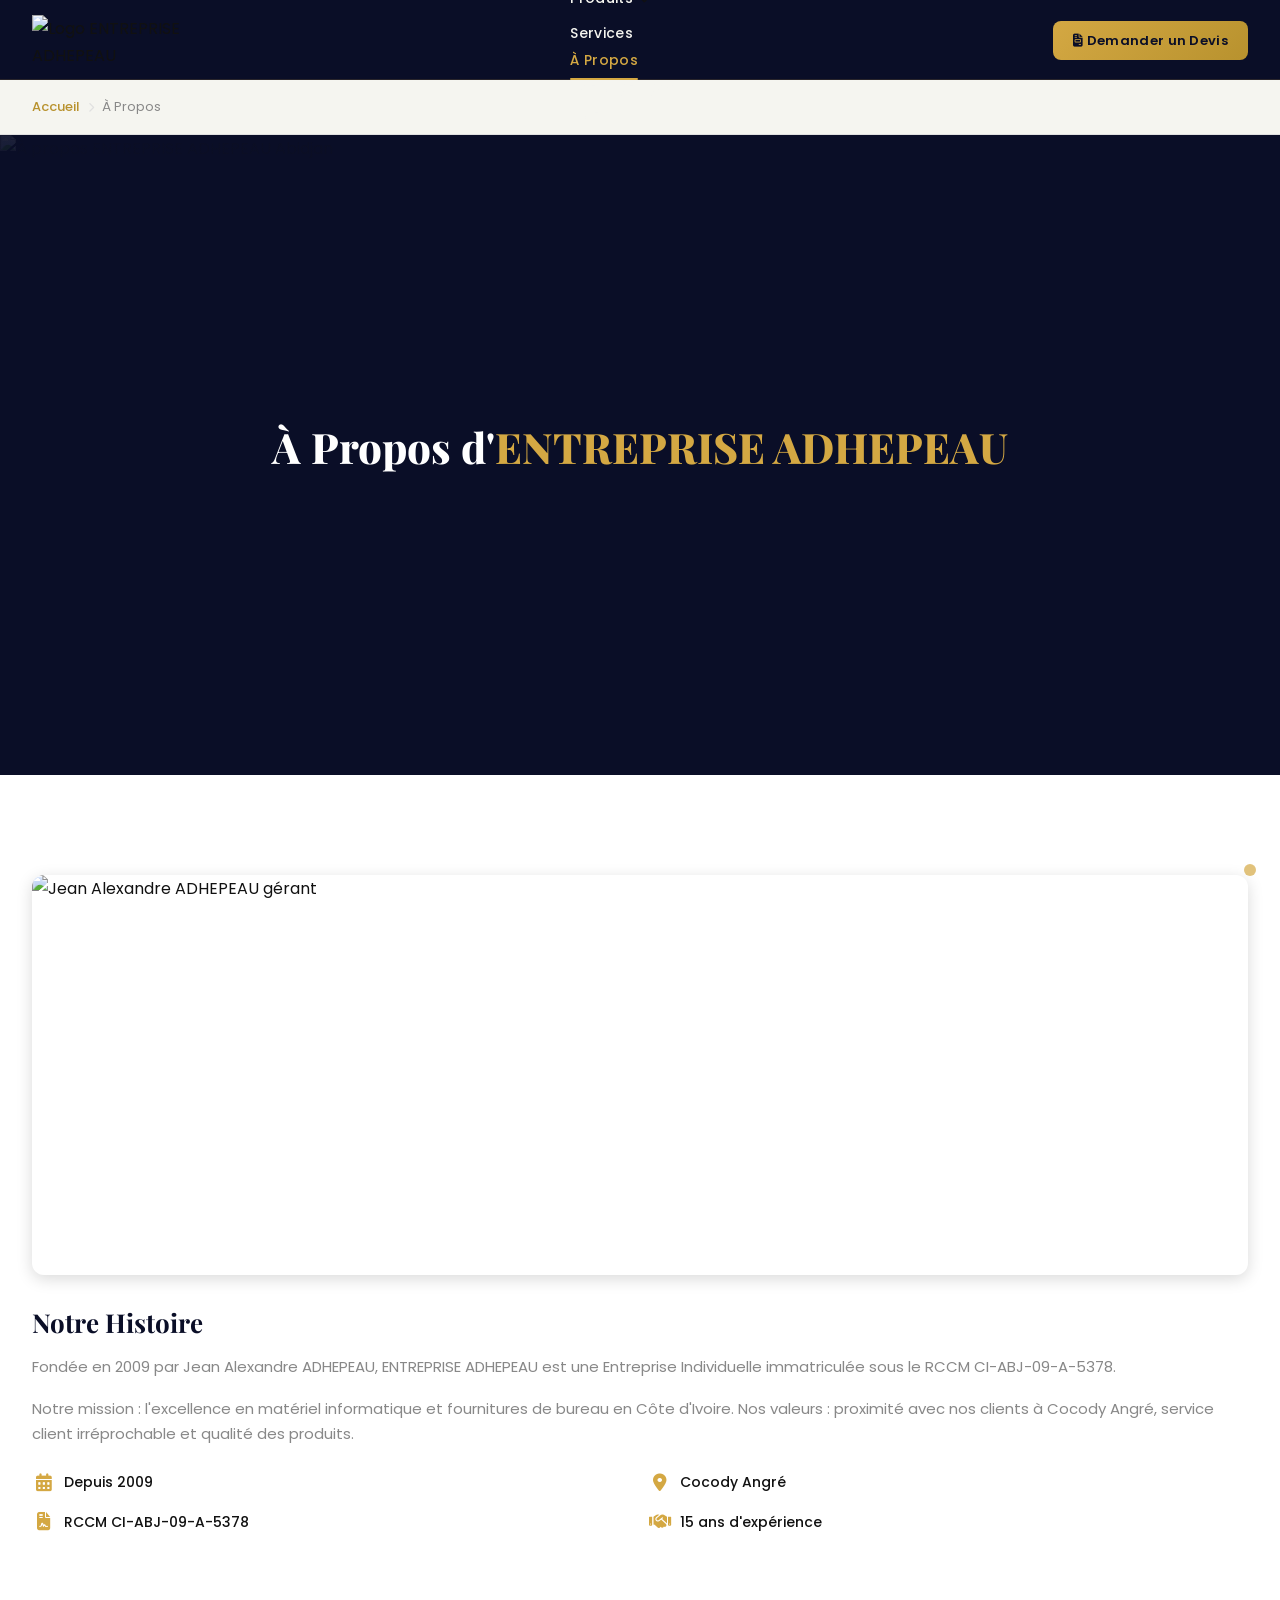
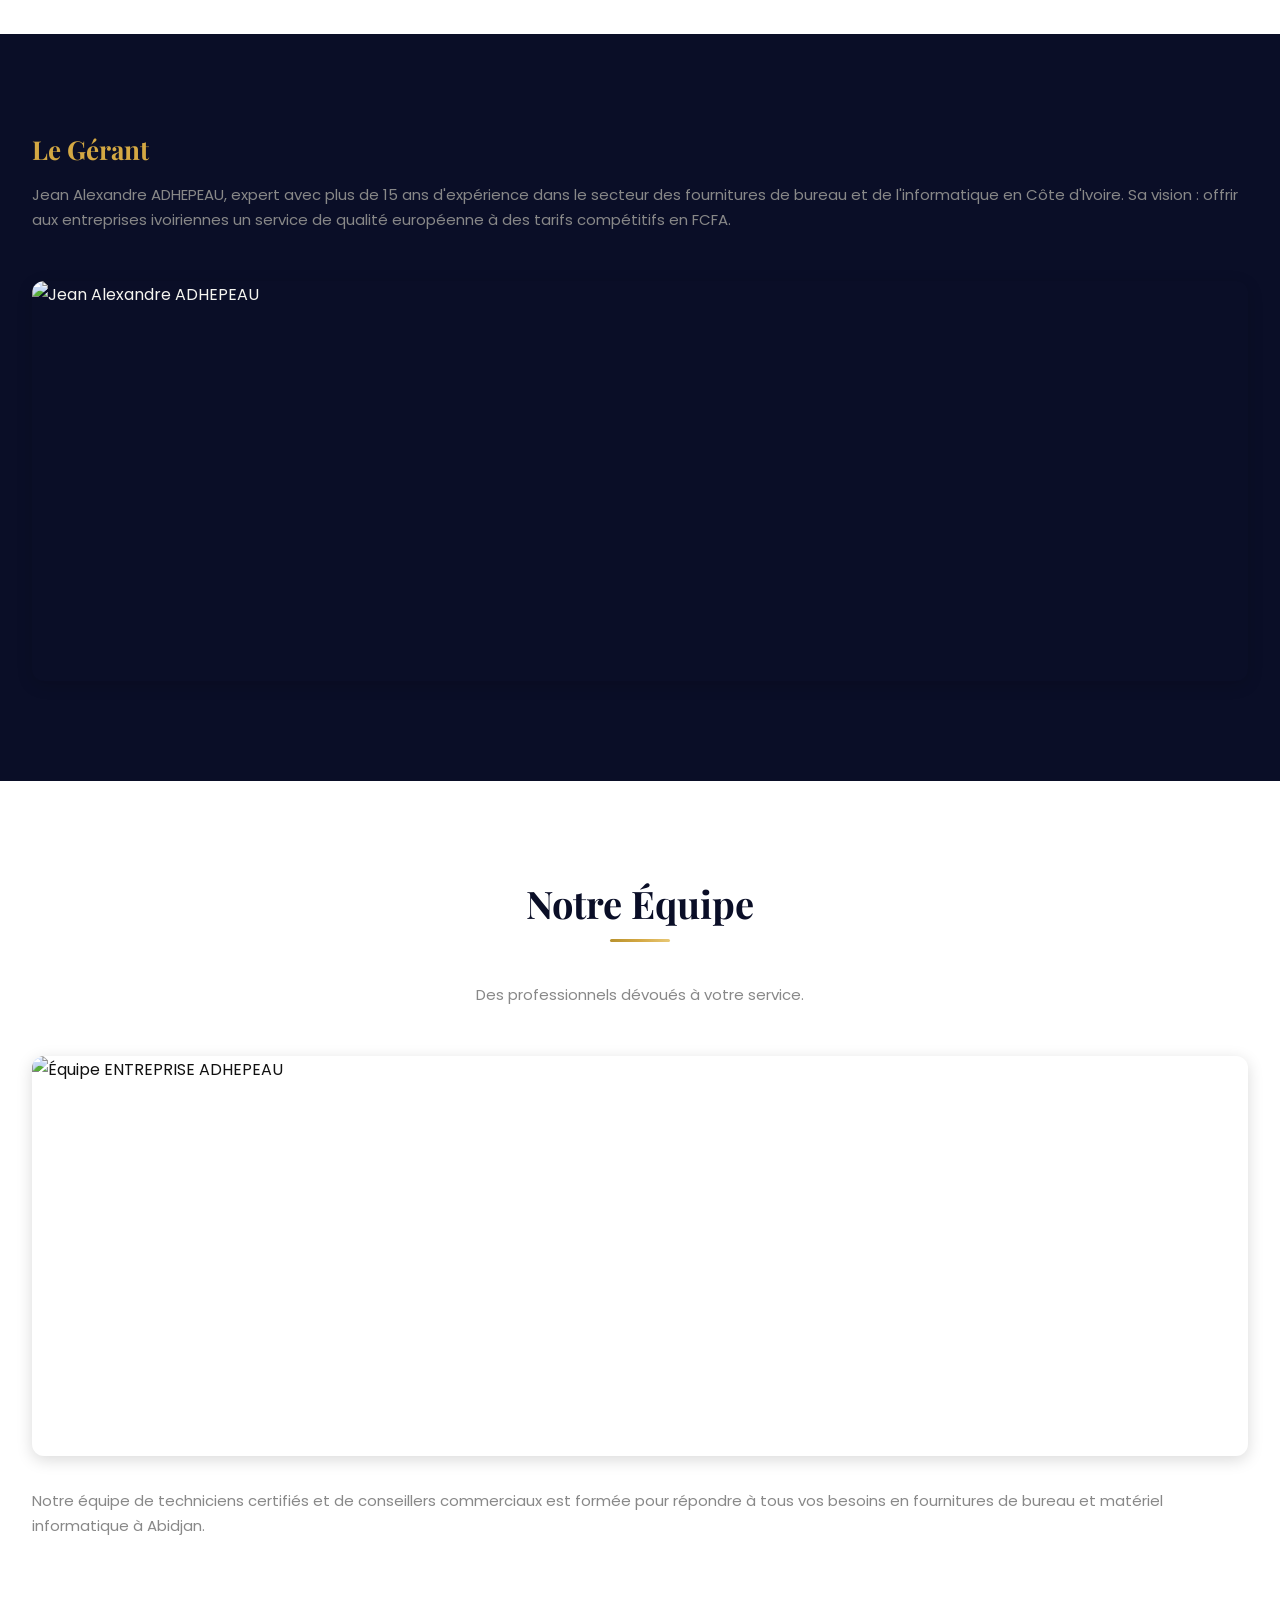
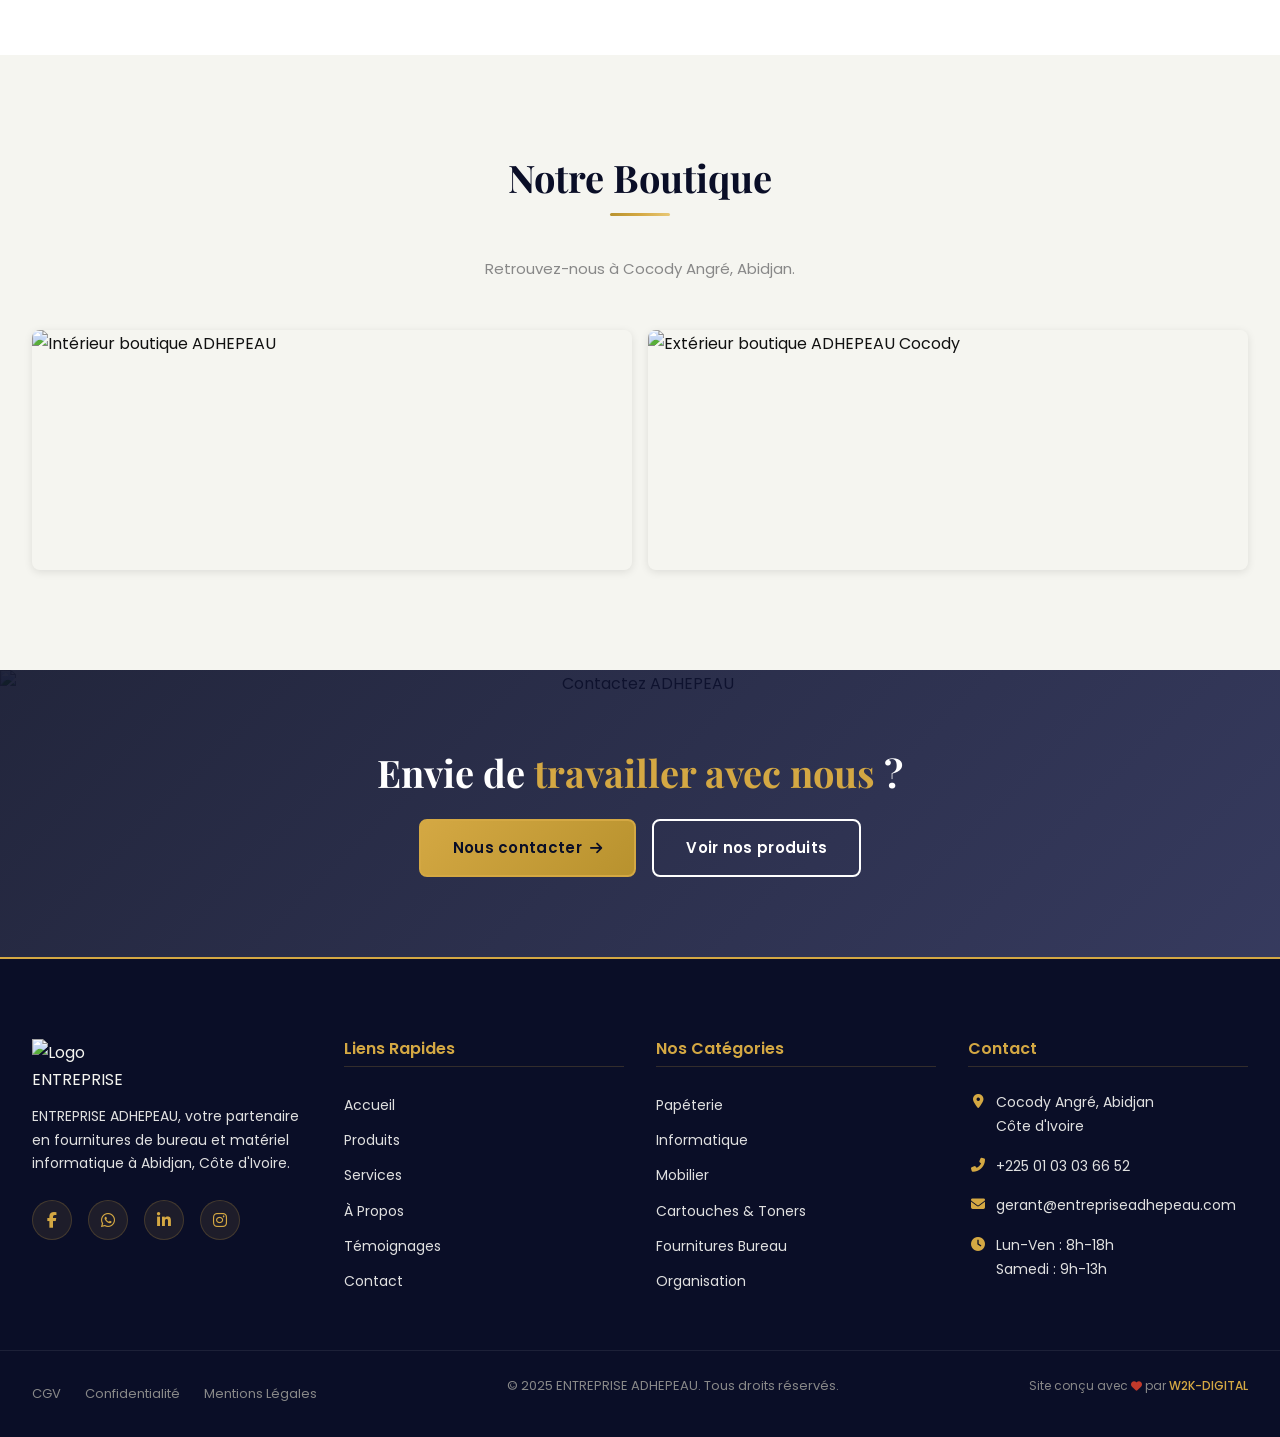
==== commit 3bfff460: "Update a-propos.html" ====
--- a/a-propos.html
+++ b/a-propos.html
@@ -22,6 +22,7 @@
   <link rel="stylesheet" href="https://cdnjs.cloudflare.com/ajax/libs/font-awesome/6.5.1/css/all.min.css">
   <link rel="preconnect" href="https://fonts.googleapis.com">
   <link rel="preconnect" href="https://fonts.gstatic.com" crossorigin>
+  <link rel="stylesheet" href="https://fonts.googleapis.com/css2?family=Playfair+Display:wght@400;600;700;800&family=Poppins:wght@300;400;500;600;700&display=swap">
   <link rel="stylesheet" href="css/style.css">
 </head>
 
--- a/css/style.css
+++ b/css/style.css
@@ -6,7 +6,7 @@
    =========================================== */
 
 /* --- Import Google Fonts --- */
-@import url('https://fonts.googleapis.com/css2?family=Playfair+Display:wght@400;600;700;800&family=Poppins:wght@300;400;500;600;700&display=swap');
+/* Google Fonts chargées via <link> dans le HTML pour éviter le blocage du rendu */
 
 /* --- Variables CSS --- */
 :root {
@@ -928,10 +928,75 @@
 /* ===========================================
    TÉMOIGNAGES
    =========================================== */
+/* Conteneur carrousel témoignages */
+.temoignages-carousel {
+  position: relative;
+  overflow: hidden;
+  padding: var(--spacing-sm) 0;
+}
+
 .temoignages-grid {
-  display: grid;
-  grid-template-columns: 1fr;
+  display: flex;
   gap: var(--spacing-md);
+  transition: transform 0.6s ease;
+  will-change: transform;
+}
+
+.temoignages-grid .temoignage-card {
+  min-width: 100%;
+  flex-shrink: 0;
+}
+
+/* Boutons navigation carrousel */
+.carousel-controls {
+  display: flex;
+  align-items: center;
+  justify-content: center;
+  gap: var(--spacing-md);
+  margin-top: var(--spacing-lg);
+}
+
+.carousel-btn {
+  width: 44px;
+  height: 44px;
+  border-radius: 50%;
+  border: 2px solid var(--or-primary);
+  background: transparent;
+  color: var(--or-primary);
+  font-size: 16px;
+  cursor: pointer;
+  display: flex;
+  align-items: center;
+  justify-content: center;
+  transition: all var(--transition);
+}
+
+.carousel-btn:hover {
+  background: var(--or-primary);
+  color: var(--nuit-primary);
+}
+
+/* Points indicateurs carrousel */
+.carousel-dots {
+  display: flex;
+  gap: 8px;
+  align-items: center;
+}
+
+.carousel-dot {
+  width: 10px;
+  height: 10px;
+  border-radius: 50%;
+  background: var(--gris-clair);
+  border: none;
+  cursor: pointer;
+  transition: all var(--transition);
+  padding: 0;
+}
+
+.carousel-dot.active {
+  background: var(--or-primary);
+  transform: scale(1.3);
 }
 
 .temoignage-card {
@@ -1742,8 +1807,8 @@
     grid-template-columns: repeat(2, 1fr);
   }
 
-  .temoignages-grid {
-    grid-template-columns: repeat(2, 1fr);
+  .temoignages-grid .temoignage-card {
+    min-width: calc(50% - 12px);
   }
 
   .services-grid {
@@ -1787,16 +1852,12 @@
     grid-template-columns: repeat(3, 1fr);
   }
 
-  .temoignages-grid {
-    grid-template-columns: repeat(3, 1fr);
+  .temoignages-grid .temoignage-card {
+    min-width: calc(50% - 12px);
   }
 
   .services-grid {
     grid-template-columns: repeat(2, 1fr);
-  }
-
-  .about-grid {
-    grid-template-columns: 1fr 1fr;
   }
 
   .about-image img {
@@ -1871,8 +1932,8 @@
     grid-template-columns: repeat(4, 1fr);
   }
 
-  .temoignages-grid {
-    grid-template-columns: repeat(3, 1fr);
+  .temoignages-grid .temoignage-card {
+    min-width: calc(33.333% - 16px);
   }
 
   .produits-liste {
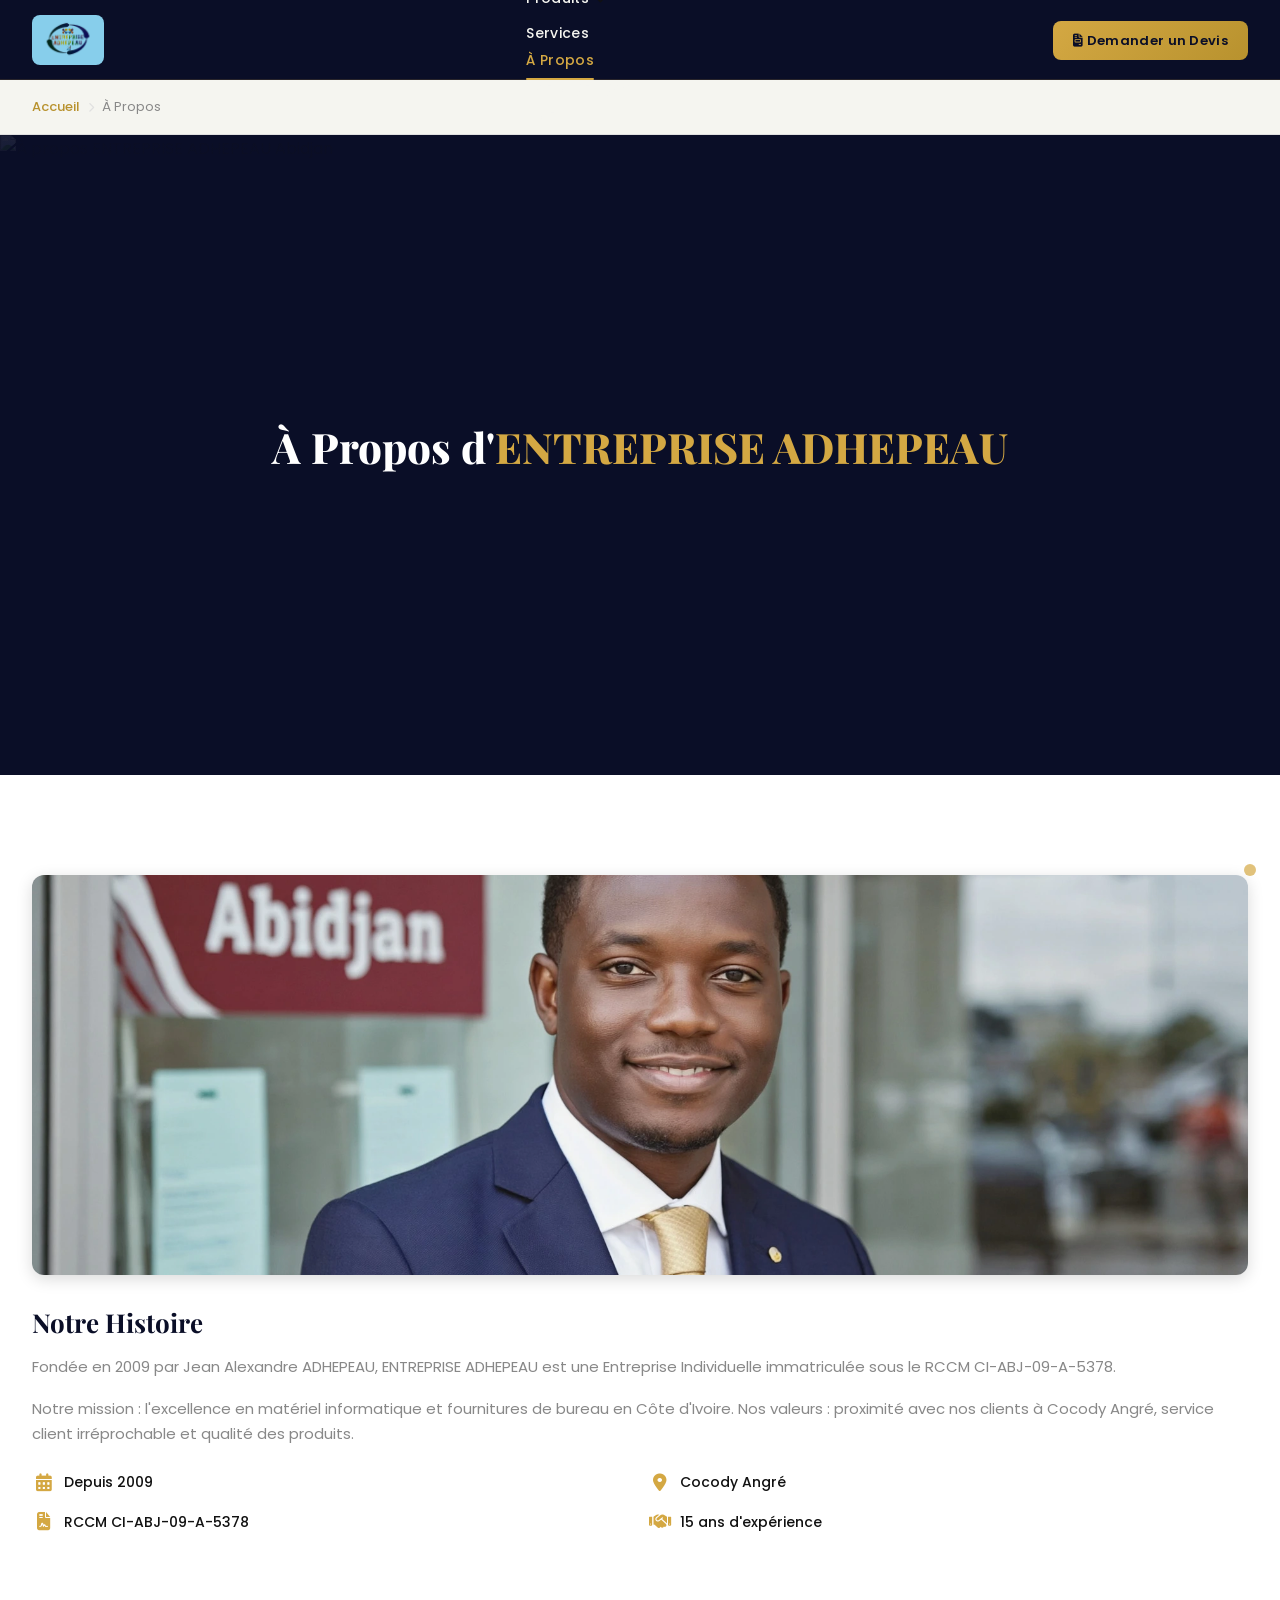
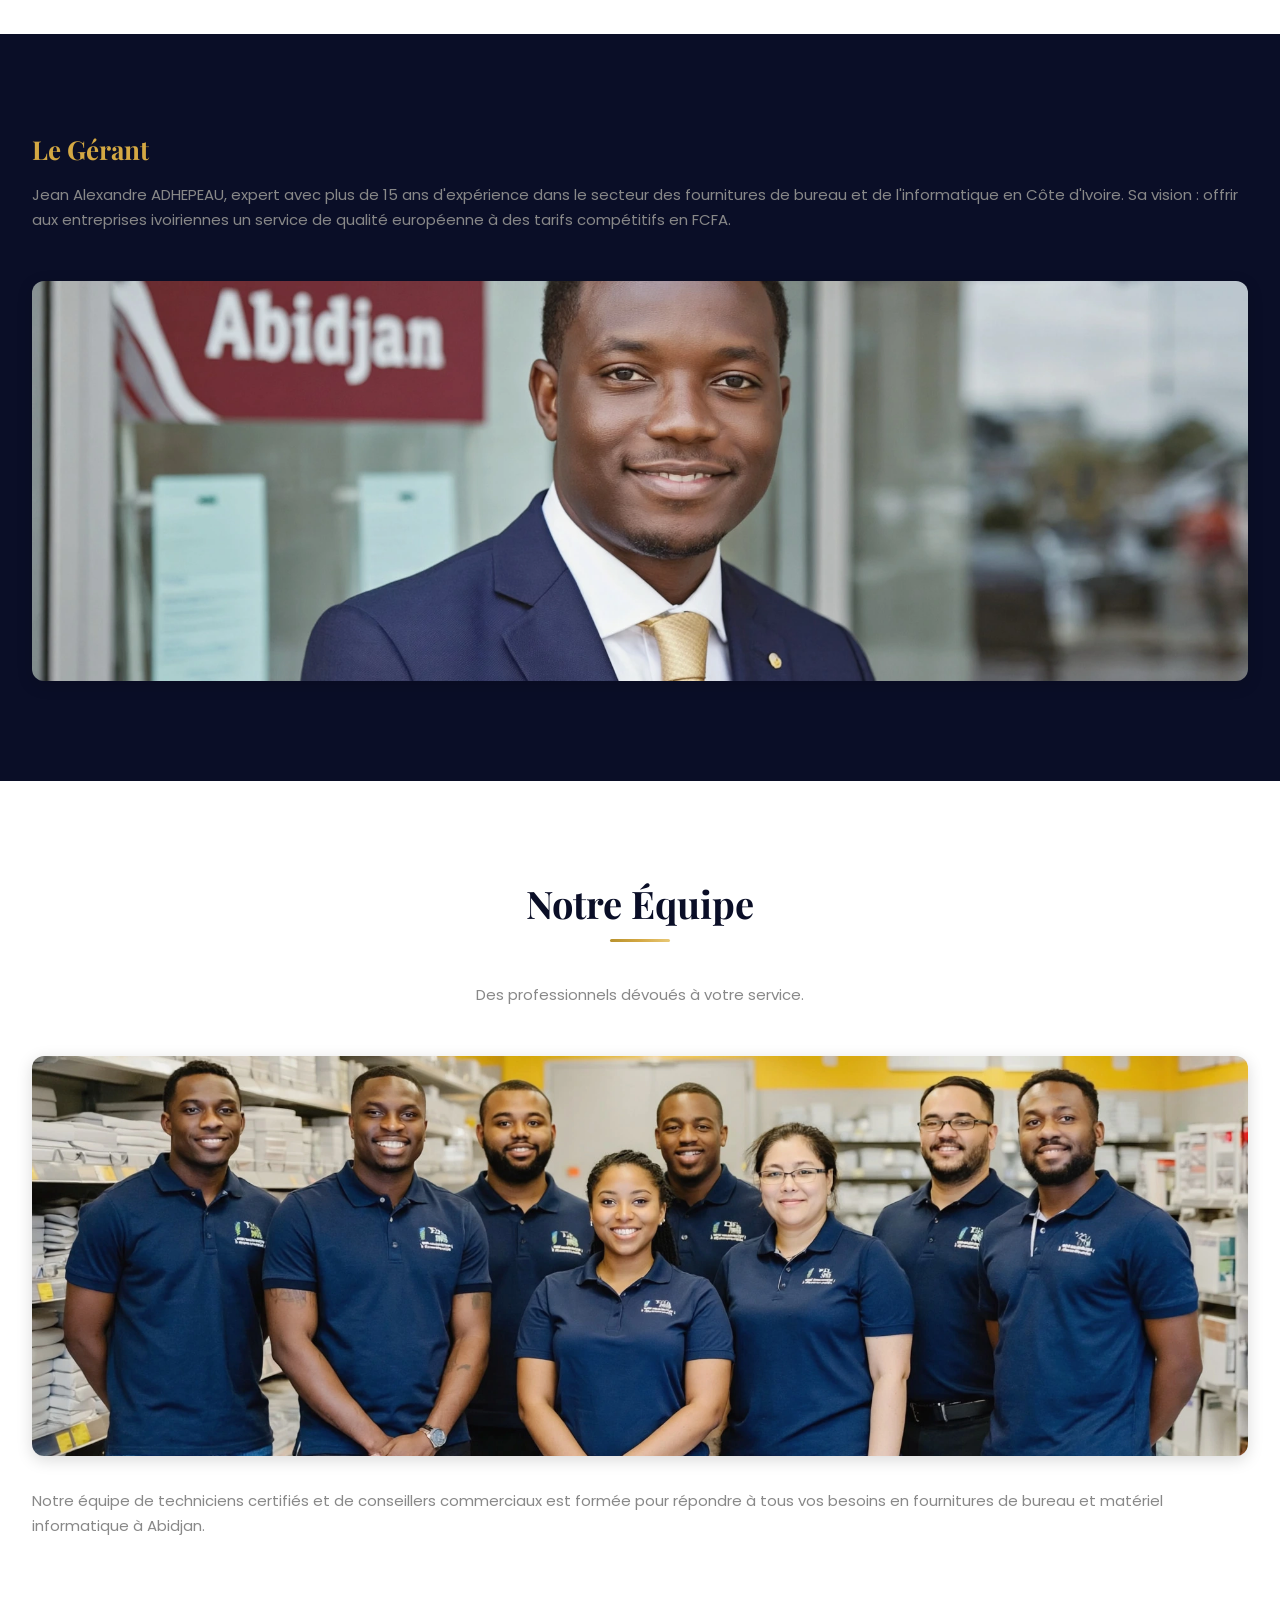
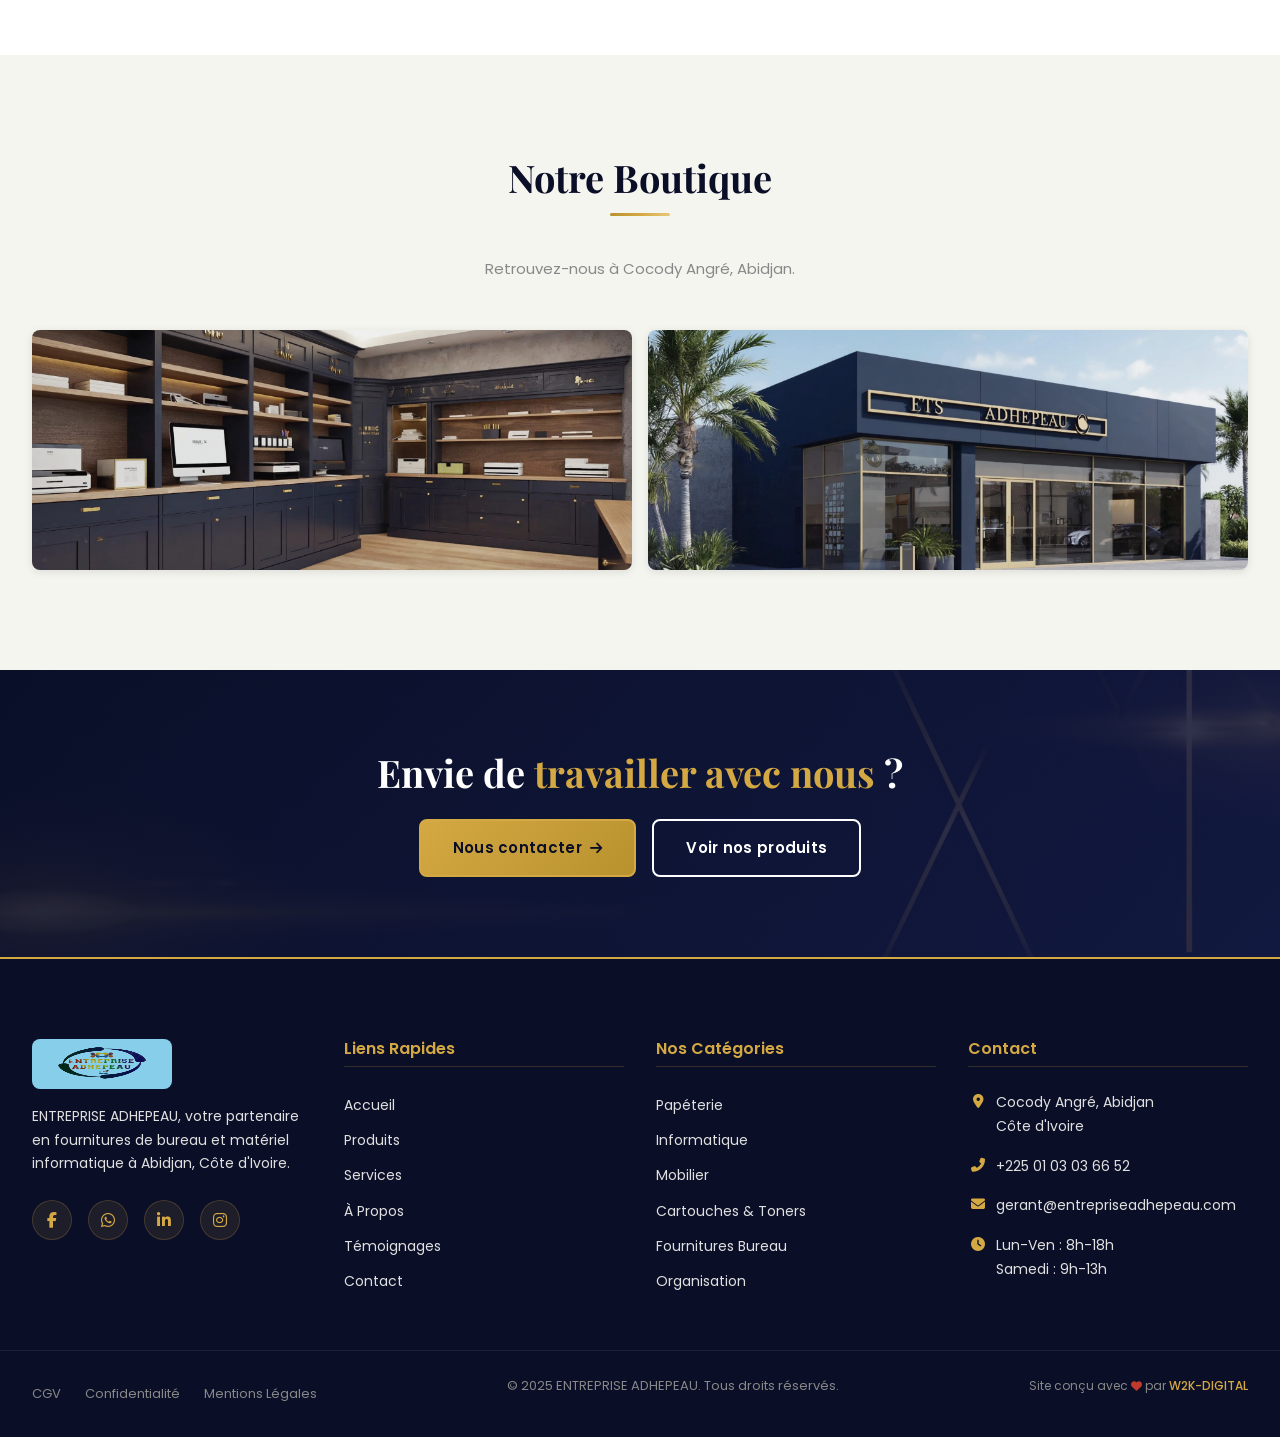
==== commit bc2b8d67: "Update a-propos.html" ====
--- a/a-propos.html
+++ b/a-propos.html
@@ -107,7 +107,7 @@
     </section>
   </main>
 
-  <footer class="footer" role="contentinfo"><div class="footer-main"><div class="container"><div class="footer-grid"><div class="footer-col footer-about"><img src="images/logo/logo-adhepeau.png" alt="Logo ENTREPRISE ADHEPEAU" width="140" height="44"><p>ENTREPRISE ADHEPEAU, votre partenaire en fournitures de bureau et matériel informatique à Abidjan, Côte d'Ivoire.</p><div class="footer-social"><a href="#" target="_blank" rel="noopener" title="Facebook"><i class="fab fa-facebook-f"></i></a><a href="#" target="_blank" rel="noopener" title="WhatsApp"><i class="fab fa-whatsapp"></i></a><a href="#" target="_blank" rel="noopener" title="LinkedIn"><i class="fab fa-linkedin-in"></i></a><a href="#" target="_blank" rel="noopener" title="Instagram"><i class="fab fa-instagram"></i></a></div></div><div class="footer-col"><h4>Liens Rapides</h4><ul class="footer-links"><li><a href="index.html">Accueil</a></li><li><a href="produits.html">Produits</a></li><li><a href="services.html">Services</a></li><li><a href="a-propos.html">À Propos</a></li><li><a href="temoignages.html">Témoignages</a></li><li><a href="contact.html">Contact</a></li></ul></div><div class="footer-col"><h4>Nos Catégories</h4><ul class="footer-links"><li><a href="papeterie.html">Papéterie</a></li><li><a href="informatique.html">Informatique</a></li><li><a href="mobilier.html">Mobilier</a></li><li><a href="cartouches-toners.html">Cartouches &amp; Toners</a></li><li><a href="fournitures-bureau.html">Fournitures Bureau</a></li><li><a href="organisation-classement.html">Organisation</a></li></ul></div><div class="footer-col"><h4>Contact</h4><div class="footer-contact-item"><i class="fas fa-map-marker-alt"></i><span>Cocody Angré, Abidjan<br>Côte d'Ivoire</span></div><div class="footer-contact-item"><i class="fas fa-phone-alt"></i><a href="tel:+2250103036652">+225 01 03 03 66 52</a></div><div class="footer-contact-item"><i class="fas fa-envelope"></i><a href="mailto:gerant@entrepriseadhepeau.com">gerant@entrepriseadhepeau.com</a></div><div class="footer-contact-item"><i class="fas fa-clock"></i><span>Lun-Ven : 8h-18h<br>Samedi : 9h-13h</span></div></div></div></div></div><div class="footer-bottom"><div class="container"><div class="footer-legal-links"><a href="cgv.html">CGV</a><a href="confidentialite.html">Confidentialité</a><a href="mentions-legales.html">Mentions Légales</a></div><p class="footer-copyright">&copy; 2025 ENTREPRISE ADHEPEAU. Tous droits réservés.</p><p class="footer-credit">Site conçu avec <i class="fas fa-heart"></i> par <a href="mailto:contact@w2k-digital.com">W2K-DIGITAL</a></p></div></div></footer>
+  <footer class="footer" role="contentinfo"><div class="footer-main"><div class="container"><div class="footer-grid"><div class="footer-col footer-about"><img src="images/logo/logo-adhepeau.png" alt="Logo ENTREPRISE ADHEPEAU" width="140" height="44"><p>ENTREPRISE ADHEPEAU, votre partenaire en fournitures de bureau et matériel informatique à Abidjan, Côte d'Ivoire.</p><div class="footer-social"><a href="#" target="_blank" rel="noopener" title="Facebook"><i class="fab fa-facebook-f"></i></a><a href="https://wa.me/2250103036652" target="_blank" rel="noopener" title="WhatsApp"><i class="fab fa-whatsapp"></i></a><a href="#" target="_blank" rel="noopener" title="LinkedIn"><i class="fab fa-linkedin-in"></i></a><a href="#" target="_blank" rel="noopener" title="Instagram"><i class="fab fa-instagram"></i></a></div></div><div class="footer-col"><h4>Liens Rapides</h4><ul class="footer-links"><li><a href="index.html">Accueil</a></li><li><a href="produits.html">Produits</a></li><li><a href="services.html">Services</a></li><li><a href="a-propos.html">À Propos</a></li><li><a href="temoignages.html">Témoignages</a></li><li><a href="contact.html">Contact</a></li></ul></div><div class="footer-col"><h4>Nos Catégories</h4><ul class="footer-links"><li><a href="papeterie.html">Papéterie</a></li><li><a href="informatique.html">Informatique</a></li><li><a href="mobilier.html">Mobilier</a></li><li><a href="cartouches-toners.html">Cartouches &amp; Toners</a></li><li><a href="fournitures-bureau.html">Fournitures Bureau</a></li><li><a href="organisation-classement.html">Organisation</a></li></ul></div><div class="footer-col"><h4>Contact</h4><div class="footer-contact-item"><i class="fas fa-map-marker-alt"></i><span>Cocody Angré, Abidjan<br>Côte d'Ivoire</span></div><div class="footer-contact-item"><i class="fas fa-phone-alt"></i><a href="tel:+2250103036652">+225 01 03 03 66 52</a></div><div class="footer-contact-item"><i class="fas fa-envelope"></i><a href="mailto:gerant@entrepriseadhepeau.com">gerant@entrepriseadhepeau.com</a></div><div class="footer-contact-item"><i class="fas fa-clock"></i><span>Lun-Ven : 8h-18h<br>Samedi : 9h-13h</span></div></div></div></div></div><div class="footer-bottom"><div class="container"><div class="footer-legal-links"><a href="cgv.html">CGV</a><a href="confidentialite.html">Confidentialité</a><a href="mentions-legales.html">Mentions Légales</a></div><p class="footer-copyright">&copy; 2025 ENTREPRISE ADHEPEAU. Tous droits réservés.</p><p class="footer-credit">Site conçu avec <i class="fas fa-heart"></i> par <a href="mailto:contact@w2k-digital.com">W2K-DIGITAL</a></p></div></div></footer>
 
   <button class="scroll-top" aria-label="Retour en haut"><i class="fas fa-chevron-up"></i></button>
   <script src="js/main.js"></script>
--- a/css/style.css
+++ b/css/style.css
@@ -224,6 +224,9 @@
   height: 50px;
   width: auto;
   transition: height var(--transition);
+  background-color: #87CEEB;
+  border-radius: 8px;
+  padding: 4px;
 }
 
 .header.shrink .header-logo img {
@@ -425,6 +428,9 @@
 
 .mobile-menu-header img {
   height: 40px;
+  background-color: #87CEEB;
+  border-radius: 8px;
+  padding: 3px;
 }
 
 .mobile-menu-close {
@@ -1591,6 +1597,9 @@
 .footer-about img {
   height: 50px;
   margin-bottom: var(--spacing-sm);
+  background-color: #87CEEB;
+  border-radius: 8px;
+  padding: 4px;
 }
 
 .footer-links li {
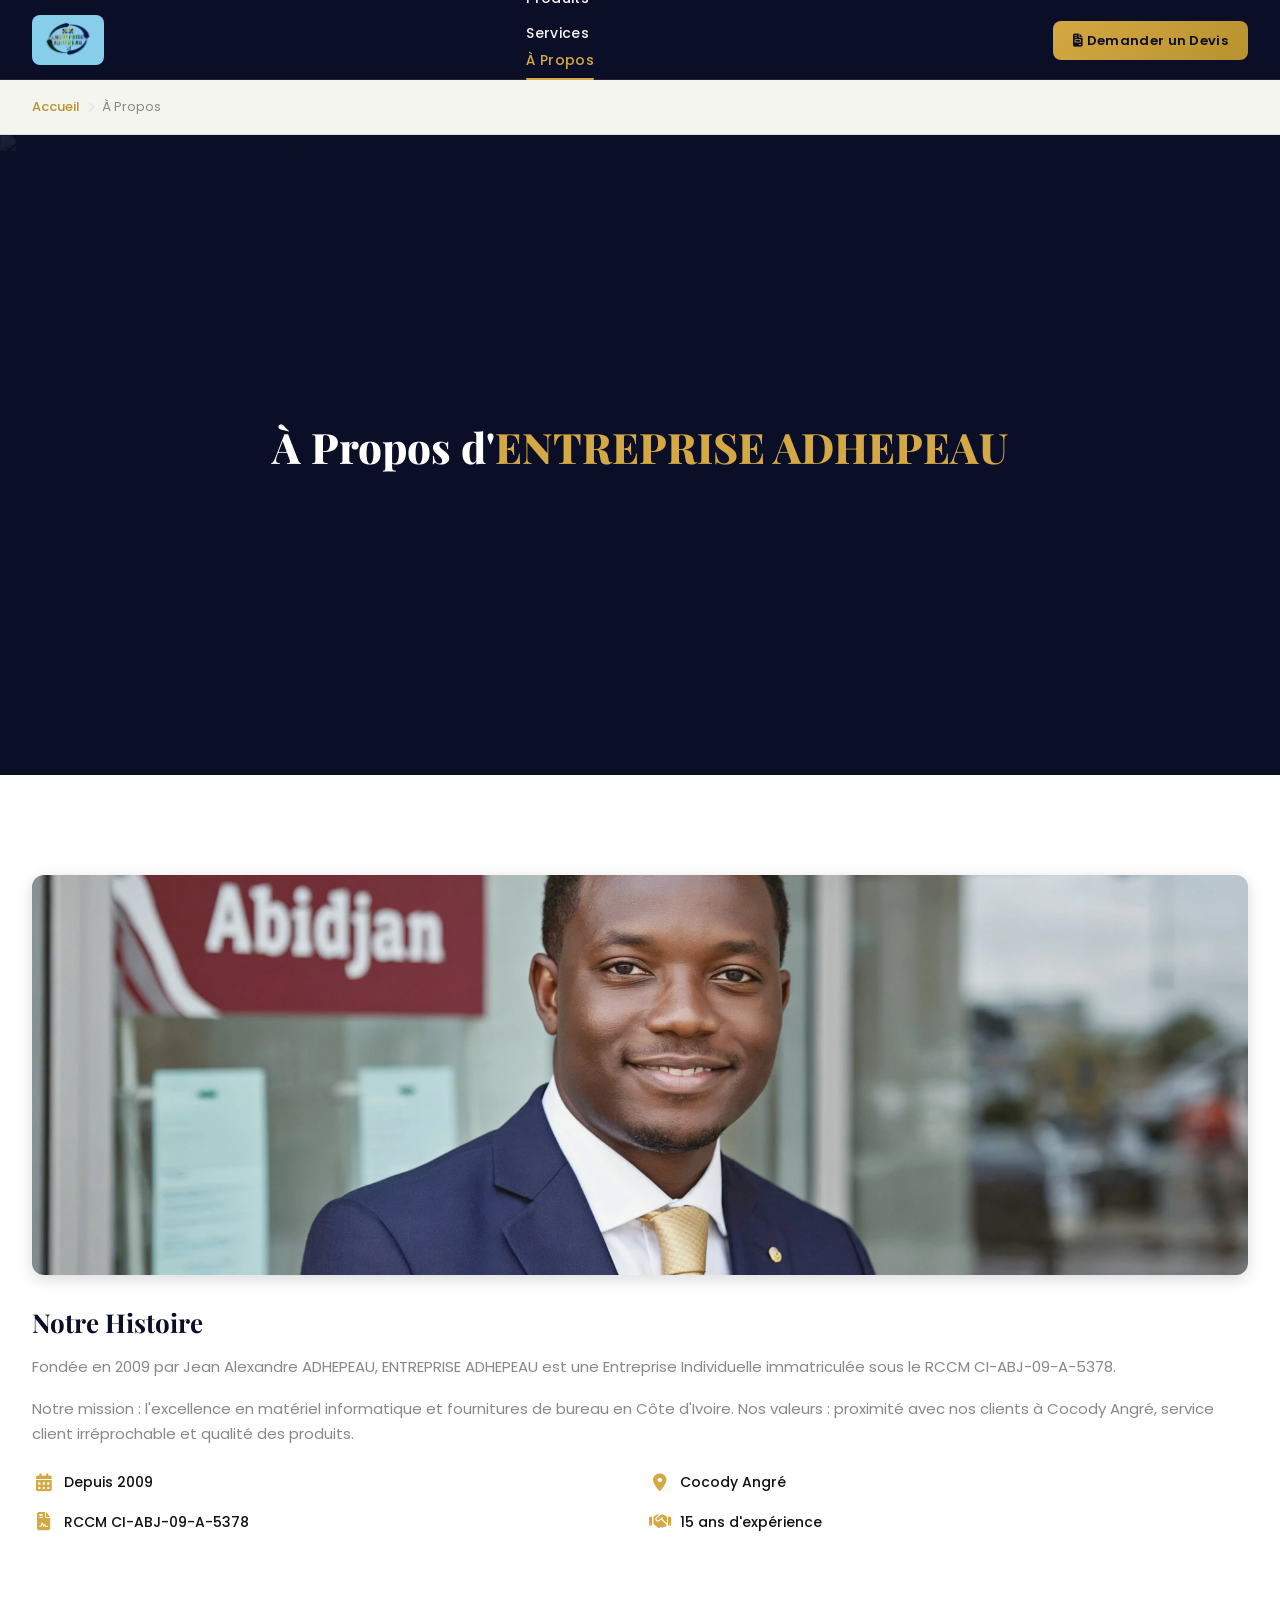
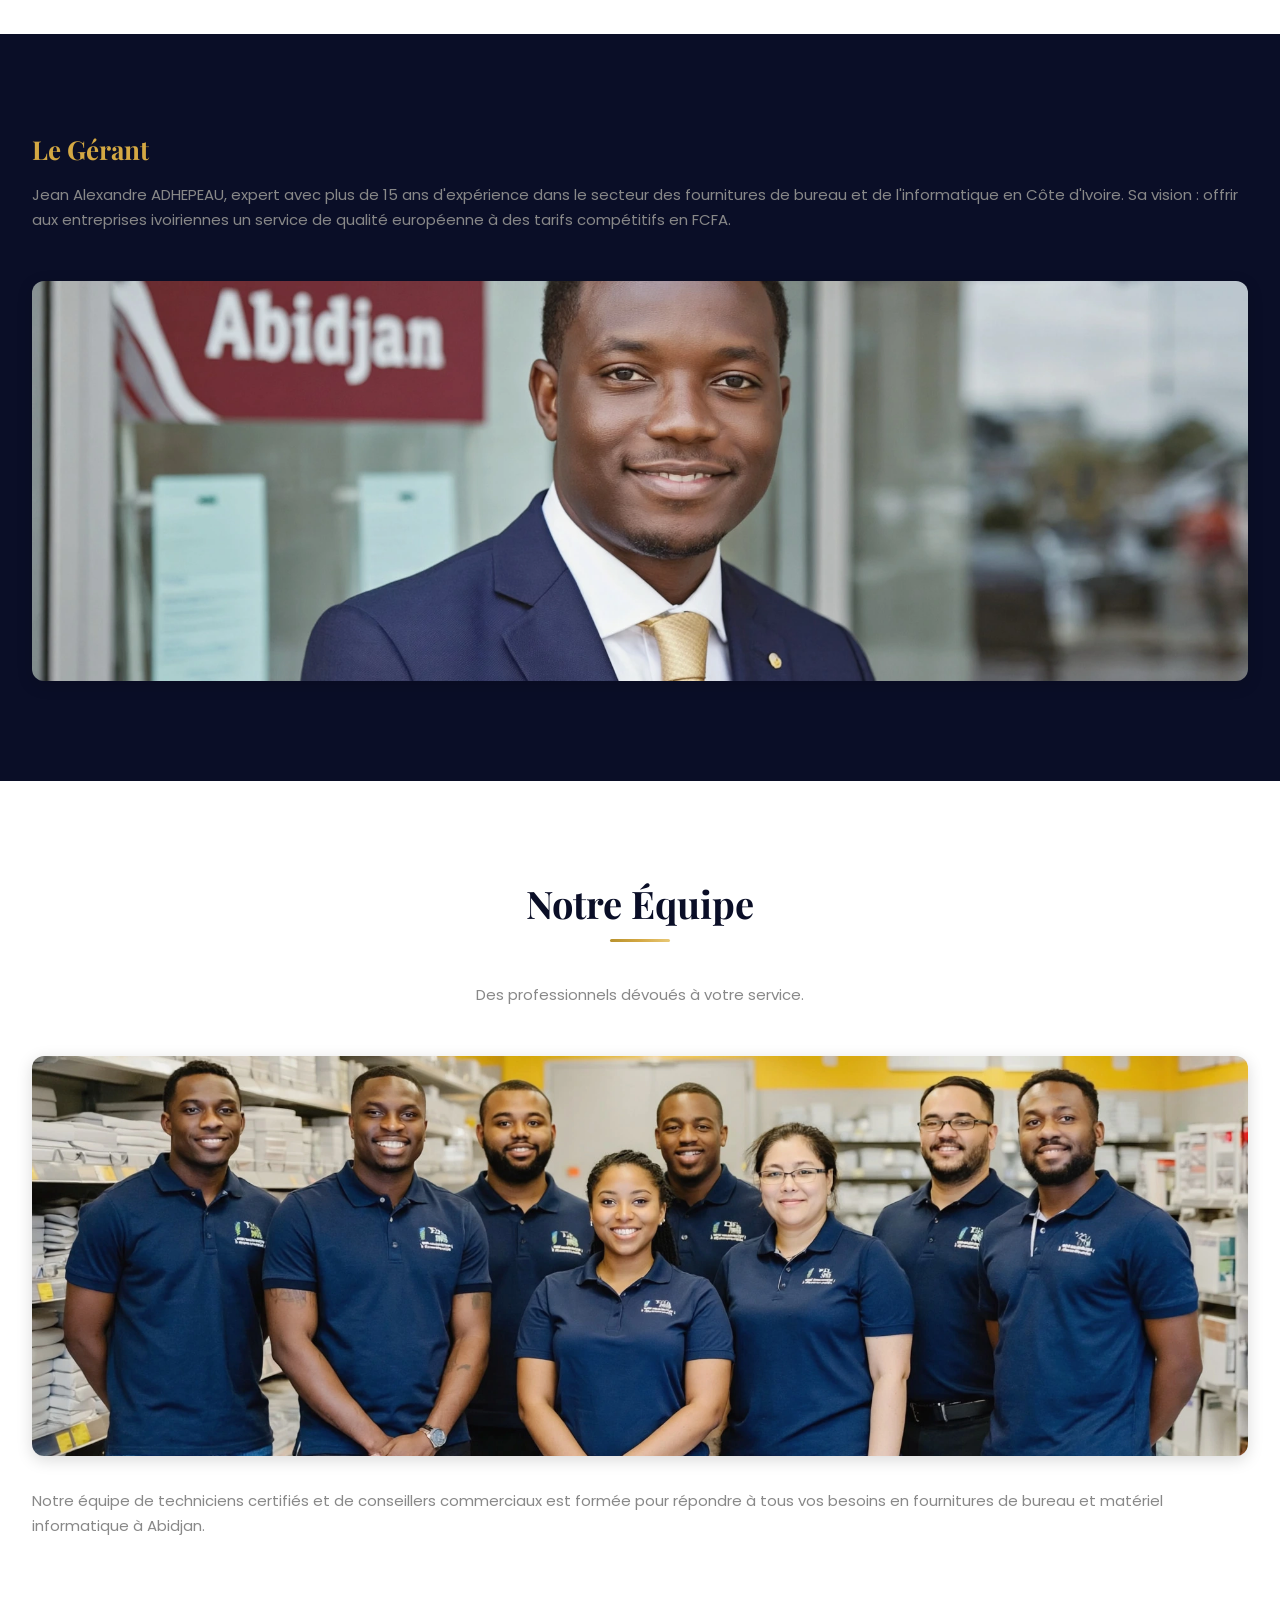
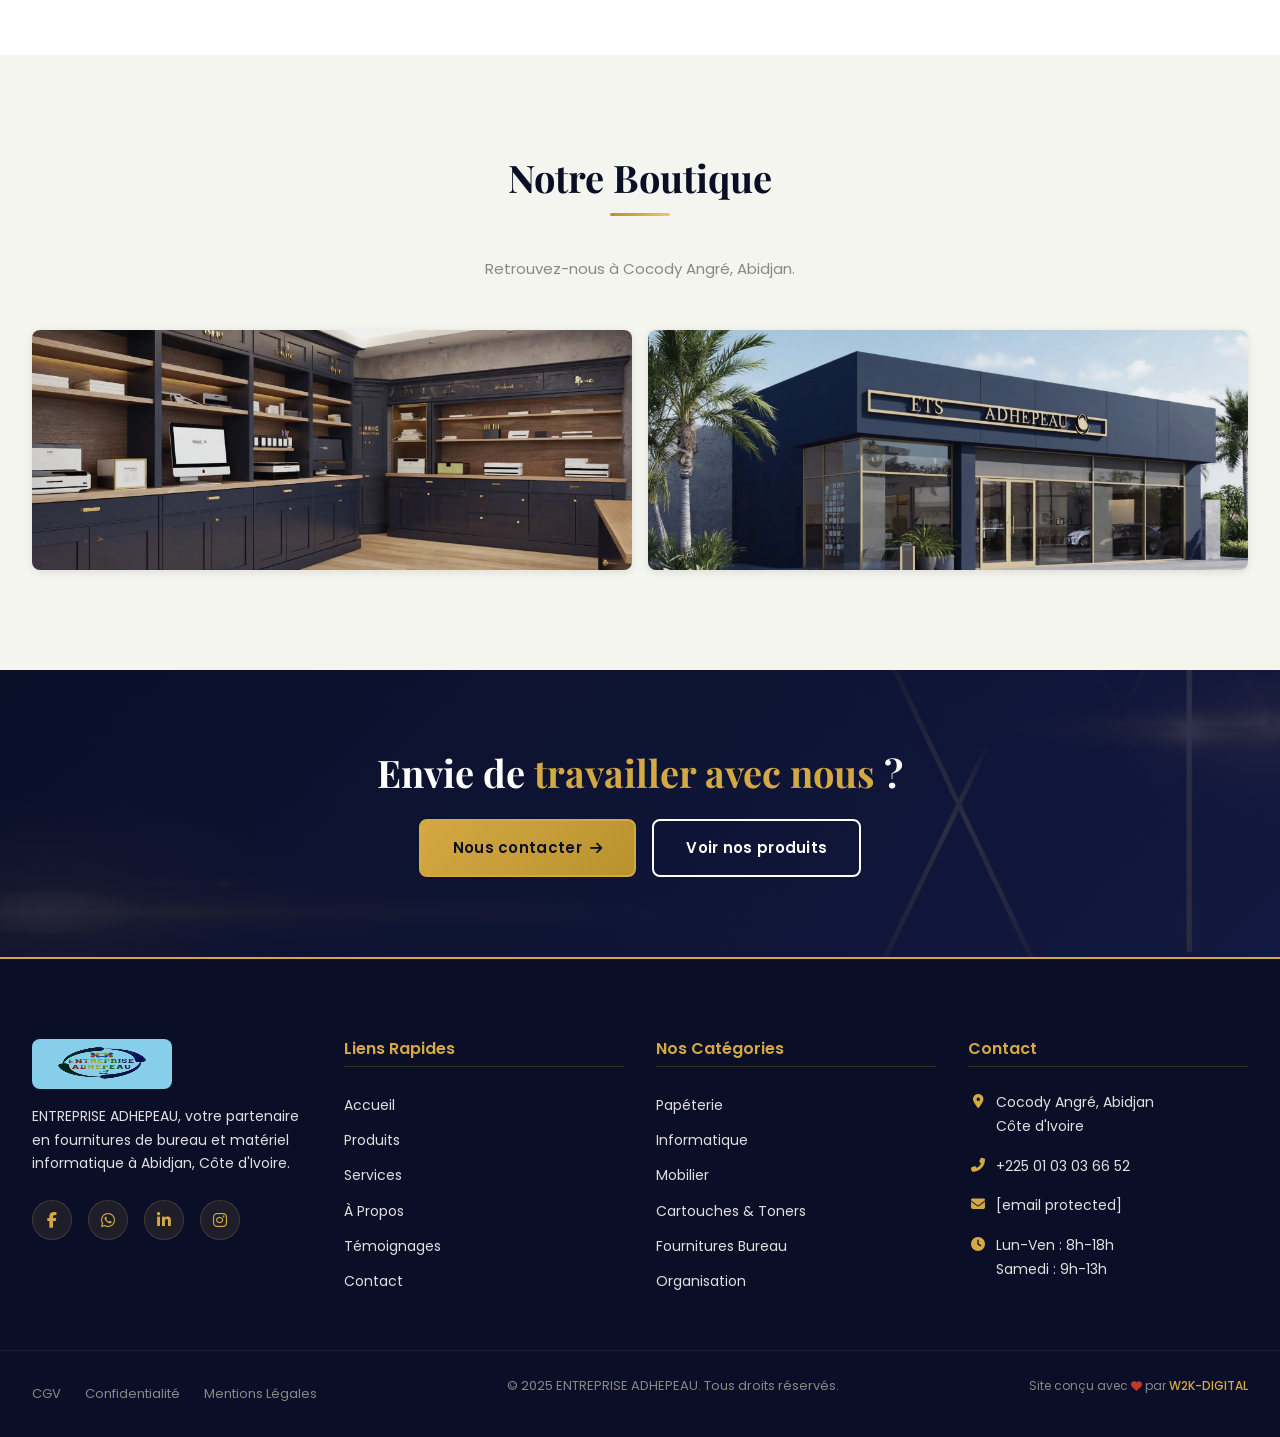
==== commit 973e7166: "Update a-propos.html" ====
--- a/a-propos.html
+++ b/a-propos.html
@@ -7,11 +7,11 @@
   <title>À Propos ENTREPRISE ADHEPEAU | Abidjan Cocody</title>
   <meta name="description" content="Histoire et équipe ENTREPRISE ADHEPEAU : fournitures bureau Abidjan depuis 2009. Mission qualité en Côte d'Ivoire !">
   <meta name="robots" content="index, follow">
-  <link rel="canonical" href="https://www.entrepriseadhepeau.com/a-propos.html">
+  <link rel="canonical" href="https://entrepriseadhepeau.com/a-propos.html">
   <meta property="og:title" content="À Propos ENTREPRISE ADHEPEAU | Abidjan Cocody">
   <meta property="og:description" content="Histoire et équipe ENTREPRISE ADHEPEAU : fournitures bureau Abidjan depuis 2009. Mission qualité en Côte d'Ivoire !">
   <meta property="og:image" content="images/a-propos/gerant-adhepeau.jpg">
-  <meta property="og:url" content="https://www.entrepriseadhepeau.com/a-propos.html">
+  <meta property="og:url" content="https://entrepriseadhepeau.com/a-propos.html">
   <meta property="og:type" content="website">
   <meta property="og:locale" content="fr_CI">
   <meta name="twitter:card" content="summary_large_image">
@@ -107,11 +107,7 @@
     </section>
   </main>
 
-  <footer class="footer" role="contentinfo"><div class="footer-main"><div class="container"><div class="footer-grid"><div class="footer-col footer-about"><img src="images/logo/logo-adhepeau.png" alt="Logo ENTREPRISE ADHEPEAU" width="140" height="44"><p>ENTREPRISE ADHEPEAU, votre partenaire en fournitures de bureau et matériel informatique à Abidjan, Côte d'Ivoire.</p><div class="footer-social"><a href="#" target="_blank" rel="noopener" title="Facebook"><i class="fab fa-facebook-f"></i></a><a href="https://wa.me/2250103036652" target="_blank" rel="noopener" title="WhatsApp"><i class="fab fa-whatsapp"></i></a><a href="#" target="_blank" rel="noopener" title="LinkedIn"><i class="fab fa-linkedin-in"></i></a><a href="#" target="_blank" rel="noopener" title="Instagram"><i class="fab fa-instagram"></i></a></div></div><div class="footer-col"><h4>Liens Rapides</h4><ul class="footer-links"><li><a href="index.html">Accueil</a></li><li><a href="produits.html">Produits</a></li><li><a href="services.html">Services</a></li><li><a href="a-propos.html">À Propos</a></li><li><a href="temoignages.html">Témoignages</a></li><li><a href="contact.html">Contact</a></li></ul></div><div class="footer-col"><h4>Nos Catégories</h4><ul class="footer-links"><li><a href="papeterie.html">Papéterie</a></li><li><a href="informatique.html">Informatique</a></li><li><a href="mobilier.html">Mobilier</a></li><li><a href="cartouches-toners.html">Cartouches &amp; Toners</a></li><li><a href="fournitures-bureau.html">Fournitures Bureau</a></li><li><a href="organisation-classement.html">Organisation</a></li></ul></div><div class="footer-col"><h4>Contact</h4><div class="footer-contact-item"><i class="fas fa-map-marker-alt"></i><span>Cocody Angré, Abidjan<br>Côte d'Ivoire</span></div><div class="footer-contact-item"><i class="fas fa-phone-alt"></i><a href="tel:+2250103036652">+225 01 03 03 66 52</a></div><div class="footer-contact-item"><i class="fas fa-envelope"></i><a href="mailto:gerant@entrepriseadhepeau.com">gerant@entrepriseadhepeau.com</a></div><div class="footer-contact-item"><i class="fas fa-clock"></i><span>Lun-Ven : 8h-18h<br>Samedi : 9h-13h</span></div></div></div></div></div><div class="footer-bottom"><div class="container"><div class="footer-legal-links"><a href="cgv.html">CGV</a><a href="confidentialite.html">Confidentialité</a><a href="mentions-legales.html">Mentions Légales</a></div><p class="footer-copyright">&copy; 2025 ENTREPRISE ADHEPEAU. Tous droits réservés.</p><p class="footer-credit">Site conçu avec <i class="fas fa-heart"></i> par <a href="mailto:contact@w2k-digital.com">W2K-DIGITAL</a></p></div></div></footer>
+  <footer class="footer" role="contentinfo"><div class="footer-main"><div class="container"><div class="footer-grid"><div class="footer-col footer-about"><img src="images/logo/logo-adhepeau.png" alt="Logo ENTREPRISE ADHEPEAU" width="140" height="44"><p>ENTREPRISE ADHEPEAU, votre partenaire en fournitures de bureau et matériel informatique à Abidjan, Côte d'Ivoire.</p><div class="footer-social"><a href="#" target="_blank" rel="noopener" title="Facebook"><i class="fab fa-facebook-f"></i></a><a href="https://wa.me/2250103036652" target="_blank" rel="noopener" title="WhatsApp"><i class="fab fa-whatsapp"></i></a><a href="#" target="_blank" rel="noopener" title="LinkedIn"><i class="fab fa-linkedin-in"></i></a><a href="#" target="_blank" rel="noopener" title="Instagram"><i class="fab fa-instagram"></i></a></div></div><div class="footer-col"><h4>Liens Rapides</h4><ul class="footer-links"><li><a href="index.html">Accueil</a></li><li><a href="produits.html">Produits</a></li><li><a href="services.html">Services</a></li><li><a href="a-propos.html">À Propos</a></li><li><a href="temoignages.html">Témoignages</a></li><li><a href="contact.html">Contact</a></li></ul></div><div class="footer-col"><h4>Nos Catégories</h4><ul class="footer-links"><li><a href="papeterie.html">Papéterie</a></li><li><a href="informatique.html">Informatique</a></li><li><a href="mobilier.html">Mobilier</a></li><li><a href="cartouches-toners.html">Cartouches &amp; Toners</a></li><li><a href="fournitures-bureau.html">Fournitures Bureau</a></li><li><a href="organisation-classement.html">Organisation</a></li></ul></div><div class="footer-col"><h4>Contact</h4><div class="footer-contact-item"><i class="fas fa-map-marker-alt"></i><span>Cocody Angré, Abidjan<br>Côte d'Ivoire</span></div><div class="footer-contact-item"><i class="fas fa-phone-alt"></i><a href="tel:+2250103036652">+225 01 03 03 66 52</a></div><div class="footer-contact-item"><i class="fas fa-envelope"></i><a href="/cdn-cgi/l/email-protection#cbacaeb9aaa5bf8baea5bfb9aebbb9a2b8aeaaafa3aebbaeaabee5a8a4a6"><span class="__cf_email__" data-cfemail="84e3e1f6e5eaf0c4e1eaf0f6e1f4f6edf7e1e5e0ece1f4e1e5f1aae7ebe9">[email&#160;protected]</span></a></div><div class="footer-contact-item"><i class="fas fa-clock"></i><span>Lun-Ven : 8h-18h<br>Samedi : 9h-13h</span></div></div></div></div></div><div class="footer-bottom"><div class="container"><div class="footer-legal-links"><a href="cgv.html">CGV</a><a href="confidentialite.html">Confidentialité</a><a href="mentions-legales.html">Mentions Légales</a></div><p class="footer-copyright">&copy; 2025 ENTREPRISE ADHEPEAU. Tous droits réservés.</p><p class="footer-credit">Site conçu avec <i class="fas fa-heart"></i> par <a href="/cdn-cgi/l/email-protection#b4d7dbdac0d5d7c0f4c386df99d0ddd3ddc0d5d89ad7dbd9">W2K-DIGITAL</a></p></div></div></footer>
 
   <button class="scroll-top" aria-label="Retour en haut"><i class="fas fa-chevron-up"></i></button>
-  <script src="js/main.js"></script>
-  <script src="js/auto-scroll.js"></script>
-  <script>W2KAutoScroll.init({ speed: 'slow', pauseDuration: 12, inactivityDelay: 45, showIndicator: true });</script>
-</body>
-</html>
+  <script data
